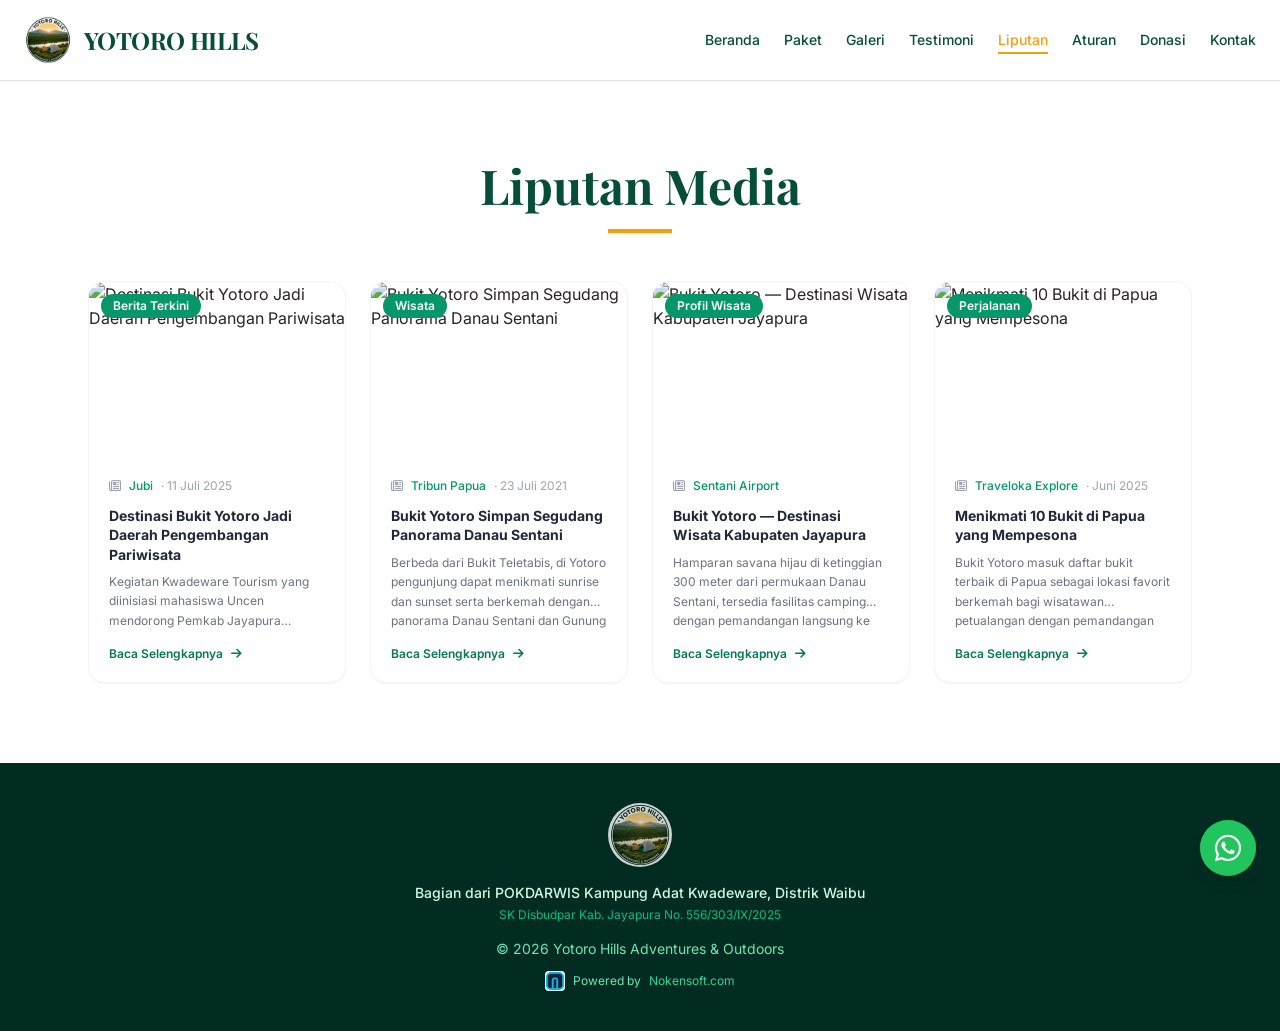
==== liputan.html @ 150e508f "maintenance 2026 10 18" ====
<!DOCTYPE html>
<html lang="id">
<head>
    <meta charset="UTF-8">
    <meta name="viewport" content="width=device-width, initial-scale=1.0, viewport-fit=cover">

    <title>Liputan Media tentang Bukit Yotoro - Yotoro Hills</title>
    <meta name="description" content="Berita dan publikasi tentang Bukit Yotoro dari Jubi, Tribun Papua, Sentani Airport, dan Traveloka sebagai destinasi wisata unggulan Kabupaten Jayapura.">
    <meta name="keywords" content="berita Bukit Yotoro, liputan Yotoro Hills, wisata Kabupaten Jayapura, Kwadeware Tourism">
    <meta name="author" content="Yotoro Hills">
    <meta name="robots" content="index, follow, max-image-preview:large">
    <link rel="canonical" href="https://yotorohills.github.io/liputan.html">

    <!-- Open Graph / Social Media -->
    <meta property="og:type" content="website">
    <meta property="og:locale" content="id_ID">
    <meta property="og:site_name" content="Yotoro Hills">
    <meta property="og:title" content="Liputan Media tentang Bukit Yotoro - Yotoro Hills">
    <meta property="og:description" content="Berita dan publikasi tentang Bukit Yotoro dari Jubi, Tribun Papua, Sentani Airport, dan Traveloka sebagai destinasi wisata unggulan Kabupaten Jayapura.">
    <meta property="og:url" content="https://yotorohills.github.io/liputan.html">
    <meta property="og:image" content="https://yotorohills.github.io/images/gallery/slider1.jpg">

    <!-- Twitter Card -->
    <meta name="twitter:card" content="summary_large_image">
    <meta name="twitter:title" content="Liputan Media tentang Bukit Yotoro - Yotoro Hills">
    <meta name="twitter:description" content="Berita dan publikasi tentang Bukit Yotoro dari Jubi, Tribun Papua, Sentani Airport, dan Traveloka sebagai destinasi wisata unggulan Kabupaten Jayapura.">
    <meta name="twitter:image" content="https://yotorohills.github.io/images/gallery/slider1.jpg">

    <!-- Favicon -->
    <link rel="icon" type="image/png" href="images/logo-yotoro-hills-128.png">
    <link rel="apple-touch-icon" href="images/logo-yotoro-hills-256.png">
    <meta name="theme-color" content="#1a3c34">

    <!-- Styles (Tailwind ter-compile, lihat tailwind.config.js) -->
    <link rel="stylesheet" href="assets/css/app.css">
    <link rel="preconnect" href="https://fonts.googleapis.com">
    <link rel="preconnect" href="https://fonts.gstatic.com" crossorigin>
    <link rel="stylesheet" href="https://fonts.googleapis.com/css2?family=Playfair+Display:wght@700&family=Inter:wght@400;500;600&display=swap">
    <!-- Ikon dimuat tanpa memblokir render -->
    <link rel="preconnect" href="https://cdnjs.cloudflare.com" crossorigin>
    <link rel="stylesheet" href="https://cdnjs.cloudflare.com/ajax/libs/font-awesome/6.6.0/css/all.min.css" media="print" onload="this.media='all'">
    <noscript><link rel="stylesheet" href="https://cdnjs.cloudflare.com/ajax/libs/font-awesome/6.6.0/css/all.min.css"></noscript>
    <script src="https://cdn.jsdelivr.net/npm/alpinejs@3.14.1/dist/cdn.min.js" defer></script>

    <!-- Data terstruktur (SEO) -->
    <script type="application/ld+json">
    {
      "@context": "https://schema.org",
      "@graph": [
        {
          "@type": "TouristAttraction",
          "@id": "https://yotorohills.github.io/#yotoro-hills",
          "name": "Yotoro Hills (Bukit Yotoro)",
          "url": "https://yotorohills.github.io/",
          "image": "https://yotorohills.github.io/images/gallery/slider1.jpg",
          "logo": "https://yotorohills.github.io/images/logo-yotoro-hills.png",
          "description": "Wisata camping, trekking, dan tour di Bukit Yotoro dengan panorama Danau Sentani, Kabupaten Jayapura, Papua.",
          "telephone": "+62-813-4429-6053",
          "email": "yotorohills@gmail.com",
          "address": {
            "@type": "PostalAddress",
            "streetAddress": "Kampung Kwadeware",
            "addressLocality": "Distrik Waibu",
            "addressRegion": "Papua",
            "addressCountry": "ID"
          },
          "sameAs": [
            "https://www.instagram.com/yotorohills",
            "https://www.facebook.com/yotorohills"
          ]
        },
        {
          "@type": "BreadcrumbList",
          "itemListElement": [
            {
              "@type": "ListItem",
              "position": 1,
              "name": "Beranda",
              "item": "https://yotorohills.github.io/"
            },
            {
              "@type": "ListItem",
              "position": 2,
              "name": "Liputan",
              "item": "https://yotorohills.github.io/liputan.html"
            }
          ]
        }
      ]
    }
    </script>
</head>
<body class="bg-stone-50 text-stone-800">

    <!-- NAVIGATION (atas) -->
    <header class="bg-white border-b border-stone-200 sticky top-0 z-50 shadow-sm">
        <nav class="max-w-7xl mx-auto flex justify-between items-center px-6 py-4" aria-label="Menu utama">
            <a href="./" aria-label="Yotoro Hills - Beranda" class="flex items-center gap-3">
                <img src="images/logo-yotoro-hills-128.png" alt="Logo Yotoro Hills" width="48" height="48" class="h-10 w-10 md:h-12 md:w-12">
                <span class="logo-text text-xl md:text-2xl font-bold tracking-tight text-emerald-900">YOTORO HILLS</span>
            </a>
            <div class="hidden md:flex items-center gap-6 text-sm font-medium">
                <a href="./" class="nav-link text-emerald-900">Beranda</a>
                <a href="paket.html" class="nav-link text-emerald-900">Paket</a>
                <a href="galeri.html" class="nav-link text-emerald-900">Galeri</a>
                <a href="testimoni.html" class="nav-link text-emerald-900">Testimoni</a>
                <a href="liputan.html" class="nav-link text-emerald-900 nav-active" aria-current="page">Liputan</a>
                <a href="aturan.html" class="nav-link text-emerald-900">Aturan</a>
                <a href="donasi.html" class="nav-link text-emerald-900">Donasi</a>
                <a href="kontak.html" class="nav-link text-emerald-900">Kontak</a>
            </div>
        </nav>
    </header>

    <!-- NAVIGATION (mobile): bottom bar ala aplikasi, WhatsApp di tengah -->
    <div x-data="{ more: false }" @keydown.escape.window="more = false"
         x-effect="document.body.style.overflow = more ? 'hidden' : ''" class="md:hidden">
        <div x-show="more" x-cloak x-transition.opacity @click="more = false" class="fixed inset-0 z-[93] bg-black/40"></div>
        <div id="menu-lain" x-show="more" x-cloak
             x-transition:enter="transition ease-out duration-200" x-transition:enter-start="translate-y-full" x-transition:enter-end="translate-y-0"
             x-transition:leave="transition ease-in duration-150" x-transition:leave-start="translate-y-0" x-transition:leave-end="translate-y-full"
             class="pb-safe fixed inset-x-0 bottom-0 z-[94] bg-white rounded-t-2xl shadow-2xl">
            <div class="w-10 h-1 bg-stone-300 rounded-full mx-auto mt-3"></div>
            <div class="grid grid-cols-3 gap-3 px-5 pt-5 pb-24">
                <a href="testimoni.html" class="flex flex-col items-center gap-2 py-4 rounded-xl text-sm font-medium bg-stone-50 text-emerald-900">
                    <i class="fa-solid fa-star text-xl" aria-hidden="true"></i>Testimoni
                </a>
                <a href="liputan.html" aria-current="page" class="flex flex-col items-center gap-2 py-4 rounded-xl text-sm font-medium bg-amber-50 text-amber-600">
                    <i class="fa-solid fa-newspaper text-xl" aria-hidden="true"></i>Liputan
                </a>
                <a href="aturan.html" class="flex flex-col items-center gap-2 py-4 rounded-xl text-sm font-medium bg-stone-50 text-emerald-900">
                    <i class="fa-solid fa-clipboard-list text-xl" aria-hidden="true"></i>Aturan
                </a>
                <a href="donasi.html" class="flex flex-col items-center gap-2 py-4 rounded-xl text-sm font-medium bg-stone-50 text-emerald-900">
                    <i class="fa-solid fa-hand-holding-heart text-xl" aria-hidden="true"></i>Donasi
                </a>
                <a href="kontak.html" class="flex flex-col items-center gap-2 py-4 rounded-xl text-sm font-medium bg-stone-50 text-emerald-900">
                    <i class="fa-solid fa-location-dot text-xl" aria-hidden="true"></i>Kontak
                </a>
            </div>
        </div>

        <nav class="pb-safe fixed inset-x-0 bottom-0 z-[95] bg-white border-t border-stone-200 shadow-[0_-4px_12px_rgba(0,0,0,0.06)]" aria-label="Menu mobile">
            <div class="grid grid-cols-5">
            <a href="./" class="flex flex-col items-center justify-center gap-1 h-16 text-[11px] font-medium text-emerald-900">
                <i class="fa-solid fa-house text-lg" aria-hidden="true"></i>Beranda
            </a>
            <a href="paket.html" class="flex flex-col items-center justify-center gap-1 h-16 text-[11px] font-medium text-emerald-900">
                <i class="fa-solid fa-tent text-lg" aria-hidden="true"></i>Paket
            </a>
            <a href="https://wa.me/6281344296053?text=Halo%20Admin%20Yotoro%20Hills%2C%20saya%20ingin%20bertanya%20seputar%20paket%20dan%20informasi%20Yotoro%20Hills." target="_blank" rel="noopener noreferrer" aria-label="Chat WhatsApp Admin Yotoro Hills"
               class="flex flex-col items-center justify-end h-16 pb-1.5 text-[11px] font-medium text-green-600">
                <span class="-mt-7 mb-1 w-14 h-14 rounded-full bg-green-500 ring-4 ring-white shadow-lg flex items-center justify-center text-white">
                    <i class="fa-brands fa-whatsapp text-3xl" aria-hidden="true"></i>
                </span>WhatsApp
            </a>
            <a href="galeri.html" class="flex flex-col items-center justify-center gap-1 h-16 text-[11px] font-medium text-emerald-900">
                <i class="fa-solid fa-images text-lg" aria-hidden="true"></i>Galeri
            </a>
            <button type="button" @click="more = !more" :aria-expanded="more" aria-controls="menu-lain"
                    class="flex flex-col items-center justify-center gap-1 h-16 text-[11px] font-medium"
                    :class="more || true ? 'text-amber-600' : 'text-emerald-900'">
                <i class="fa-solid fa-grip text-lg" x-show="!more" aria-hidden="true"></i>
                <i class="fa-solid fa-xmark text-lg" x-show="more" x-cloak aria-hidden="true"></i>Menu
            </button>
            </div>
        </nav>
    </div>

    <main class="py-16 md:py-20 bg-white">
        <div class="max-w-6xl mx-auto px-6">
            
            <h1 class="section-title text-4xl md:text-5xl font-bold text-emerald-900 text-center">Liputan Media</h1>
            <div class="w-16 h-1 bg-amber-500 mx-auto mt-5 mb-12"></div>

            <div class="grid grid-cols-1 sm:grid-cols-2 lg:grid-cols-4 gap-6">
                <article class="bg-white rounded-2xl border border-gray-100 shadow-sm hover:shadow-md transition-shadow duration-300 flex flex-col overflow-hidden group">
                    <div class="relative overflow-hidden h-44">
                        <img src="https://jubi.id/wp-content/uploads/2025/07/1000722103-768x432.jpg" alt="Destinasi Bukit Yotoro Jadi Daerah Pengembangan Pariwisata" loading="lazy" decoding="async" referrerpolicy="no-referrer" class="w-full h-full object-cover group-hover:scale-105 transition-transform duration-500">
                        <span class="absolute top-3 left-3 bg-emerald-600 text-white text-xs font-semibold px-3 py-1 rounded-full">Berita Terkini</span>
                    </div>
                    <div class="p-5 flex flex-col flex-1">
                        <p class="flex items-center gap-2 text-xs text-gray-400 mb-3">
                            <i class="fa-regular fa-newspaper"></i>
                            <span class="font-medium text-emerald-600">Jubi</span><span>&middot; 11 Juli 2025</span>
                        </p>
                        <h2 class="text-sm font-bold text-gray-800 leading-snug mb-2 line-clamp-3">Destinasi Bukit Yotoro Jadi Daerah Pengembangan Pariwisata</h2>
                        <p class="text-xs text-gray-500 leading-relaxed mb-4 line-clamp-3 flex-1">Kegiatan Kwadeware Tourism yang diinisiasi mahasiswa Uncen mendorong Pemkab Jayapura menjadikan Bukit Yotoro sebagai ikon wisata dan sumber PAD daerah.</p>
                        <a href="https://jubi.id/kabupaten-jayapura/2025/destinasi-bukit-yotoro-jadi-daerah-pengembangan-pariwisata/" target="_blank" rel="noopener noreferrer"
                           class="inline-flex items-center gap-2 text-xs font-semibold text-emerald-700 hover:text-emerald-900 transition-colors mt-auto">
                            Baca Selengkapnya <i class="fa-solid fa-arrow-right"></i>
                        </a>
                    </div>
                </article>
                <article class="bg-white rounded-2xl border border-gray-100 shadow-sm hover:shadow-md transition-shadow duration-300 flex flex-col overflow-hidden group">
                    <div class="relative overflow-hidden h-44">
                        <img src="https://asset.tribunnews.com/GyMx4FgO3ZNNGItlRTDHU0dzf0s=/1200x675/filters:upscale():quality(30):format(webp):focal(0.5x0.5:0.5x0.5)/papua/foto/bank/originals/yotoro-1.jpg" alt="Bukit Yotoro Simpan Segudang Panorama Danau Sentani" loading="lazy" decoding="async" referrerpolicy="no-referrer" class="w-full h-full object-cover group-hover:scale-105 transition-transform duration-500">
                        <span class="absolute top-3 left-3 bg-emerald-600 text-white text-xs font-semibold px-3 py-1 rounded-full">Wisata</span>
                    </div>
                    <div class="p-5 flex flex-col flex-1">
                        <p class="flex items-center gap-2 text-xs text-gray-400 mb-3">
                            <i class="fa-regular fa-newspaper"></i>
                            <span class="font-medium text-emerald-600">Tribun Papua</span><span>&middot; 23 Juli 2021</span>
                        </p>
                        <h2 class="text-sm font-bold text-gray-800 leading-snug mb-2 line-clamp-3">Bukit Yotoro Simpan Segudang Panorama Danau Sentani</h2>
                        <p class="text-xs text-gray-500 leading-relaxed mb-4 line-clamp-3 flex-1">Berbeda dari Bukit Teletabis, di Yotoro pengunjung dapat menikmati sunrise dan sunset serta berkemah dengan panorama Danau Sentani dan Gunung Cycloop.</p>
                        <a href="https://papua.tribunnews.com/2021/07/23/bukit-yotoro-simpan-segudang-panorama-danau-sentani-jayapura" target="_blank" rel="noopener noreferrer"
                           class="inline-flex items-center gap-2 text-xs font-semibold text-emerald-700 hover:text-emerald-900 transition-colors mt-auto">
                            Baca Selengkapnya <i class="fa-solid fa-arrow-right"></i>
                        </a>
                    </div>
                </article>
                <article class="bg-white rounded-2xl border border-gray-100 shadow-sm hover:shadow-md transition-shadow duration-300 flex flex-col overflow-hidden group">
                    <div class="relative overflow-hidden h-44">
                        <img src="https://sentani-airport.co.id/frontend/uploads/defaults/ZDwh2420230627070345.jpg" alt="Bukit Yotoro — Destinasi Wisata Kabupaten Jayapura" loading="lazy" decoding="async" referrerpolicy="no-referrer" class="w-full h-full object-cover group-hover:scale-105 transition-transform duration-500">
                        <span class="absolute top-3 left-3 bg-emerald-600 text-white text-xs font-semibold px-3 py-1 rounded-full">Profil Wisata</span>
                    </div>
                    <div class="p-5 flex flex-col flex-1">
                        <p class="flex items-center gap-2 text-xs text-gray-400 mb-3">
                            <i class="fa-regular fa-newspaper"></i>
                            <span class="font-medium text-emerald-600">Sentani Airport</span>
                        </p>
                        <h2 class="text-sm font-bold text-gray-800 leading-snug mb-2 line-clamp-3">Bukit Yotoro — Destinasi Wisata Kabupaten Jayapura</h2>
                        <p class="text-xs text-gray-500 leading-relaxed mb-4 line-clamp-3 flex-1">Hamparan savana hijau di ketinggian 300 meter dari permukaan Danau Sentani, tersedia fasilitas camping dengan pemandangan langsung ke Gunung Cycloop.</p>
                        <a href="https://sentani-airport.co.id/id/wisata/index/bukit-yotoro-1" target="_blank" rel="noopener noreferrer"
                           class="inline-flex items-center gap-2 text-xs font-semibold text-emerald-700 hover:text-emerald-900 transition-colors mt-auto">
                            Baca Selengkapnya <i class="fa-solid fa-arrow-right"></i>
                        </a>
                    </div>
                </article>
                <article class="bg-white rounded-2xl border border-gray-100 shadow-sm hover:shadow-md transition-shadow duration-300 flex flex-col overflow-hidden group">
                    <div class="relative overflow-hidden h-44">
                        <img src="https://ik.imagekit.io/tvlk/blog/2024/03/shutterstock_2350127219.jpg?tr=q-70,c-at_max,w-1000,h-600" alt="Menikmati 10 Bukit di Papua yang Mempesona" loading="lazy" decoding="async" referrerpolicy="no-referrer" class="w-full h-full object-cover group-hover:scale-105 transition-transform duration-500">
                        <span class="absolute top-3 left-3 bg-emerald-600 text-white text-xs font-semibold px-3 py-1 rounded-full">Perjalanan</span>
                    </div>
                    <div class="p-5 flex flex-col flex-1">
                        <p class="flex items-center gap-2 text-xs text-gray-400 mb-3">
                            <i class="fa-regular fa-newspaper"></i>
                            <span class="font-medium text-emerald-600">Traveloka Explore</span><span>&middot; Juni 2025</span>
                        </p>
                        <h2 class="text-sm font-bold text-gray-800 leading-snug mb-2 line-clamp-3">Menikmati 10 Bukit di Papua yang Mempesona</h2>
                        <p class="text-xs text-gray-500 leading-relaxed mb-4 line-clamp-3 flex-1">Bukit Yotoro masuk daftar bukit terbaik di Papua sebagai lokasi favorit berkemah bagi wisatawan petualangan dengan pemandangan alam yang memukau.</p>
                        <a href="https://www.traveloka.com/id-id/explore/destination/menikmati-bukit-di-papua-yang-mempesona-acc/331473" target="_blank" rel="noopener noreferrer"
                           class="inline-flex items-center gap-2 text-xs font-semibold text-emerald-700 hover:text-emerald-900 transition-colors mt-auto">
                            Baca Selengkapnya <i class="fa-solid fa-arrow-right"></i>
                        </a>
                    </div>
                </article>
            </div>
        </div>
    </main>

    <!-- FOOTER -->
    <footer class="bg-emerald-950 text-emerald-300 py-10">
        <div class="max-w-7xl mx-auto px-6 text-center text-sm">
            <img src="images/logo-yotoro-hills-128.png" alt="Logo Yotoro Hills" width="64" height="64" loading="lazy" class="h-16 w-16 mx-auto mb-4 opacity-80 rounded-full">
            <p class="text-emerald-100 font-medium">Bagian dari POKDARWIS Kampung Adat Kwadeware, Distrik Waibu</p>
            <p class="text-xs text-emerald-500 mt-1">SK Disbudpar Kab. Jayapura No. 556/303/IX/2025</p>
            <p class="mt-4">© 2026 Yotoro Hills Adventures &amp; Outdoors</p>
            <p class="text-xs mt-3 flex items-center justify-center gap-2">
                <img src="images/logo-nokensoft-64.jpg" alt="Logo Nokensoft" width="20" height="21" loading="lazy" class="h-5 w-auto rounded">
                Powered by <a href="https://nokensoft.com" target="_blank" rel="noopener" class="text-emerald-400 hover:underline">Nokensoft.com</a>
            </p>
        </div>
    </footer>

    <!-- TOMBOL MENGAMBANG: WhatsApp (desktop; di mobile ada di bottom nav) + Back to Top -->
    <div class="floating-actions fixed z-[90] flex flex-col-reverse items-center gap-3">
        <a href="https://wa.me/6281344296053?text=Halo%20Admin%20Yotoro%20Hills%2C%20saya%20ingin%20bertanya%20seputar%20paket%20dan%20informasi%20Yotoro%20Hills."
           target="_blank" rel="noopener noreferrer"
           aria-label="Chat WhatsApp Admin Yotoro Hills"
           class="hidden md:inline-flex relative items-center justify-center w-14 h-14 rounded-full bg-green-500 hover:bg-green-600 text-white shadow-lg transition-colors">
            <span class="wa-ping absolute inline-flex h-full w-full rounded-full bg-green-500 opacity-60 animate-ping"></span>
            <i class="fa-brands fa-whatsapp text-3xl relative"></i>
        </a>
        <button type="button" id="backToTop" onclick="scrollToTop()" aria-label="Kembali ke atas"
                class="inline-flex items-center justify-center w-12 h-12 rounded-full bg-emerald-900 hover:bg-amber-500 text-white shadow-lg">
            <i class="fa-solid fa-arrow-up text-lg"></i>
        </button>
    </div>

    <script src="assets/js/main.js"></script>
</body>
</html>
---- assets/css/app.css ----
*,:after,:before{--tw-border-spacing-x:0;--tw-border-spacing-y:0;--tw-translate-x:0;--tw-translate-y:0;--tw-rotate:0;--tw-skew-x:0;--tw-skew-y:0;--tw-scale-x:1;--tw-scale-y:1;--tw-pan-x: ;--tw-pan-y: ;--tw-pinch-zoom: ;--tw-scroll-snap-strictness:proximity;--tw-gradient-from-position: ;--tw-gradient-via-position: ;--tw-gradient-to-position: ;--tw-ordinal: ;--tw-slashed-zero: ;--tw-numeric-figure: ;--tw-numeric-spacing: ;--tw-numeric-fraction: ;--tw-ring-inset: ;--tw-ring-offset-width:0px;--tw-ring-offset-color:#fff;--tw-ring-color:rgba(59,130,246,.5);--tw-ring-offset-shadow:0 0 #0000;--tw-ring-shadow:0 0 #0000;--tw-shadow:0 0 #0000;--tw-shadow-colored:0 0 #0000;--tw-blur: ;--tw-brightness: ;--tw-contrast: ;--tw-grayscale: ;--tw-hue-rotate: ;--tw-invert: ;--tw-saturate: ;--tw-sepia: ;--tw-drop-shadow: ;--tw-backdrop-blur: ;--tw-backdrop-brightness: ;--tw-backdrop-contrast: ;--tw-backdrop-grayscale: ;--tw-backdrop-hue-rotate: ;--tw-backdrop-invert: ;--tw-backdrop-opacity: ;--tw-backdrop-saturate: ;--tw-backdrop-sepia: ;--tw-contain-size: ;--tw-contain-layout: ;--tw-contain-paint: ;--tw-contain-style: }::backdrop{--tw-border-spacing-x:0;--tw-border-spacing-y:0;--tw-translate-x:0;--tw-translate-y:0;--tw-rotate:0;--tw-skew-x:0;--tw-skew-y:0;--tw-scale-x:1;--tw-scale-y:1;--tw-pan-x: ;--tw-pan-y: ;--tw-pinch-zoom: ;--tw-scroll-snap-strictness:proximity;--tw-gradient-from-position: ;--tw-gradient-via-position: ;--tw-gradient-to-position: ;--tw-ordinal: ;--tw-slashed-zero: ;--tw-numeric-figure: ;--tw-numeric-spacing: ;--tw-numeric-fraction: ;--tw-ring-inset: ;--tw-ring-offset-width:0px;--tw-ring-offset-color:#fff;--tw-ring-color:rgba(59,130,246,.5);--tw-ring-offset-shadow:0 0 #0000;--tw-ring-shadow:0 0 #0000;--tw-shadow:0 0 #0000;--tw-shadow-colored:0 0 #0000;--tw-blur: ;--tw-brightness: ;--tw-contrast: ;--tw-grayscale: ;--tw-hue-rotate: ;--tw-invert: ;--tw-saturate: ;--tw-sepia: ;--tw-drop-shadow: ;--tw-backdrop-blur: ;--tw-backdrop-brightness: ;--tw-backdrop-contrast: ;--tw-backdrop-grayscale: ;--tw-backdrop-hue-rotate: ;--tw-backdrop-invert: ;--tw-backdrop-opacity: ;--tw-backdrop-saturate: ;--tw-backdrop-sepia: ;--tw-contain-size: ;--tw-contain-layout: ;--tw-contain-paint: ;--tw-contain-style: }/*! tailwindcss v3.4.17 | MIT License | https://tailwindcss.com*/*,:after,:before{box-sizing:border-box;border:0 solid #e5e7eb}:after,:before{--tw-content:""}:host,html{line-height:1.5;-webkit-text-size-adjust:100%;-moz-tab-size:4;-o-tab-size:4;tab-size:4;font-family:ui-sans-serif,system-ui,sans-serif,Apple Color Emoji,Segoe UI Emoji,Segoe UI Symbol,Noto Color Emoji;font-feature-settings:normal;font-variation-settings:normal;-webkit-tap-highlight-color:transparent}body{margin:0;line-height:inherit}hr{height:0;color:inherit;border-top-width:1px}abbr:where([title]){-webkit-text-decoration:underline dotted;text-decoration:underline dotted}h1,h2,h3,h4,h5,h6{font-size:inherit;font-weight:inherit}a{color:inherit;text-decoration:inherit}b,strong{font-weight:bolder}code,kbd,pre,samp{font-family:ui-monospace,SFMono-Regular,Menlo,Monaco,Consolas,Liberation Mono,Courier New,monospace;font-feature-settings:normal;font-variation-settings:normal;font-size:1em}small{font-size:80%}sub,sup{font-size:75%;line-height:0;position:relative;vertical-align:baseline}sub{bottom:-.25em}sup{top:-.5em}table{text-indent:0;border-color:inherit;border-collapse:collapse}button,input,optgroup,select,textarea{font-family:inherit;font-feature-settings:inherit;font-variation-settings:inherit;font-size:100%;font-weight:inherit;line-height:inherit;letter-spacing:inherit;color:inherit;margin:0;padding:0}button,select{text-transform:none}button,input:where([type=button]),input:where([type=reset]),input:where([type=submit]){-webkit-appearance:button;background-color:transparent;background-image:none}:-moz-focusring{outline:auto}:-moz-ui-invalid{box-shadow:none}progress{vertical-align:baseline}::-webkit-inner-spin-button,::-webkit-outer-spin-button{height:auto}[type=search]{-webkit-appearance:textfield;outline-offset:-2px}::-webkit-search-decoration{-webkit-appearance:none}::-webkit-file-upload-button{-webkit-appearance:button;font:inherit}summary{display:list-item}blockquote,dd,dl,figure,h1,h2,h3,h4,h5,h6,hr,p,pre{margin:0}fieldset{margin:0}fieldset,legend{padding:0}menu,ol,ul{list-style:none;margin:0;padding:0}dialog{padding:0}textarea{resize:vertical}input::-moz-placeholder,textarea::-moz-placeholder{opacity:1;color:#9ca3af}input::placeholder,textarea::placeholder{opacity:1;color:#9ca3af}[role=button],button{cursor:pointer}:disabled{cursor:default}audio,canvas,embed,iframe,img,object,svg,video{display:block;vertical-align:middle}img,video{max-width:100%;height:auto}[hidden]:where(:not([hidden=until-found])){display:none}.sr-only{position:absolute;width:1px;height:1px;padding:0;margin:-1px;overflow:hidden;clip:rect(0,0,0,0);white-space:nowrap;border-width:0}.fixed{position:fixed}.absolute{position:absolute}.relative{position:relative}.sticky{position:sticky}.inset-0{inset:0}.inset-x-0{left:0;right:0}.-top-3{top:-.75rem}.bottom-0{bottom:0}.bottom-4{bottom:1rem}.left-3{left:.75rem}.right-4{right:1rem}.right-5{right:1.25rem}.top-0{top:0}.top-3{top:.75rem}.top-4{top:1rem}.z-10{z-index:10}.z-50{z-index:50}.z-\[100\]{z-index:100}.z-\[90\]{z-index:90}.z-\[93\]{z-index:93}.z-\[94\]{z-index:94}.z-\[95\]{z-index:95}.mx-auto{margin-left:auto;margin-right:auto}.-mt-7{margin-top:-1.75rem}.mb-1{margin-bottom:.25rem}.mb-10{margin-bottom:2.5rem}.mb-12{margin-bottom:3rem}.mb-2{margin-bottom:.5rem}.mb-3{margin-bottom:.75rem}.mb-4{margin-bottom:1rem}.mb-5{margin-bottom:1.25rem}.mb-6{margin-bottom:1.5rem}.mb-8{margin-bottom:2rem}.mr-1{margin-right:.25rem}.mr-3{margin-right:.75rem}.mt-1{margin-top:.25rem}.mt-10{margin-top:2.5rem}.mt-14{margin-top:3.5rem}.mt-16{margin-top:4rem}.mt-2{margin-top:.5rem}.mt-3{margin-top:.75rem}.mt-4{margin-top:1rem}.mt-5{margin-top:1.25rem}.mt-6{margin-top:1.5rem}.mt-auto{margin-top:auto}.line-clamp-3{overflow:hidden;display:-webkit-box;-webkit-box-orient:vertical;-webkit-line-clamp:3}.flex{display:flex}.inline-flex{display:inline-flex}.grid{display:grid}.hidden{display:none}.aspect-square{aspect-ratio:1/1}.h-1{height:.25rem}.h-10{height:2.5rem}.h-12{height:3rem}.h-14{height:3.5rem}.h-16{height:4rem}.h-28{height:7rem}.h-44{height:11rem}.h-5{height:1.25rem}.h-full{height:100%}.max-h-\[85vh\]{max-height:85vh}.min-h-\[440px\]{min-height:440px}.w-10{width:2.5rem}.w-12{width:3rem}.w-14{width:3.5rem}.w-16{width:4rem}.w-20{width:5rem}.w-28{width:7rem}.w-5{width:1.25rem}.w-7{width:1.75rem}.w-auto{width:auto}.w-full{width:100%}.max-w-4xl{max-width:56rem}.max-w-6xl{max-width:72rem}.max-w-7xl{max-width:80rem}.max-w-full{max-width:100%}.flex-1{flex:1 1 0%}.shrink-0{flex-shrink:0}.translate-y-0{--tw-translate-y:0px}.translate-y-0,.translate-y-full{transform:translate(var(--tw-translate-x),var(--tw-translate-y)) rotate(var(--tw-rotate)) skewX(var(--tw-skew-x)) skewY(var(--tw-skew-y)) scaleX(var(--tw-scale-x)) scaleY(var(--tw-scale-y))}.translate-y-full{--tw-translate-y:100%}.rotate-180{--tw-rotate:180deg;transform:translate(var(--tw-translate-x),var(--tw-translate-y)) rotate(var(--tw-rotate)) skewX(var(--tw-skew-x)) skewY(var(--tw-skew-y)) scaleX(var(--tw-scale-x)) scaleY(var(--tw-scale-y))}@keyframes ping{75%,to{transform:scale(2);opacity:0}}.animate-ping{animation:ping 1s cubic-bezier(0,0,.2,1) infinite}.select-all{-webkit-user-select:all;-moz-user-select:all;user-select:all}.resize-none{resize:none}.appearance-none{-webkit-appearance:none;-moz-appearance:none;appearance:none}.grid-cols-1{grid-template-columns:repeat(1,minmax(0,1fr))}.grid-cols-2{grid-template-columns:repeat(2,minmax(0,1fr))}.grid-cols-3{grid-template-columns:repeat(3,minmax(0,1fr))}.grid-cols-5{grid-template-columns:repeat(5,minmax(0,1fr))}.flex-col{flex-direction:column}.flex-col-reverse{flex-direction:column-reverse}.flex-wrap{flex-wrap:wrap}.items-start{align-items:flex-start}.items-center{align-items:center}.justify-end{justify-content:flex-end}.justify-center{justify-content:center}.justify-between{justify-content:space-between}.gap-1{gap:.25rem}.gap-10{gap:2.5rem}.gap-12{gap:3rem}.gap-2{gap:.5rem}.gap-3{gap:.75rem}.gap-4{gap:1rem}.gap-6{gap:1.5rem}.gap-8{gap:2rem}.space-y-2>:not([hidden])~:not([hidden]){--tw-space-y-reverse:0;margin-top:calc(.5rem*(1 - var(--tw-space-y-reverse)));margin-bottom:calc(.5rem*var(--tw-space-y-reverse))}.space-y-3>:not([hidden])~:not([hidden]){--tw-space-y-reverse:0;margin-top:calc(.75rem*(1 - var(--tw-space-y-reverse)));margin-bottom:calc(.75rem*var(--tw-space-y-reverse))}.space-y-5>:not([hidden])~:not([hidden]){--tw-space-y-reverse:0;margin-top:calc(1.25rem*(1 - var(--tw-space-y-reverse)));margin-bottom:calc(1.25rem*var(--tw-space-y-reverse))}.overflow-hidden{overflow:hidden}.rounded{border-radius:.25rem}.rounded-2xl{border-radius:1rem}.rounded-full{border-radius:9999px}.rounded-lg{border-radius:.5rem}.rounded-xl{border-radius:.75rem}.rounded-t-2xl{border-top-left-radius:1rem;border-top-right-radius:1rem}.border{border-width:1px}.border-2{border-width:2px}.border-b{border-bottom-width:1px}.border-t{border-top-width:1px}.border-amber-400{--tw-border-opacity:1;border-color:rgb(251 191 36/var(--tw-border-opacity,1))}.border-amber-500{--tw-border-opacity:1;border-color:rgb(245 158 11/var(--tw-border-opacity,1))}.border-emerald-100{--tw-border-opacity:1;border-color:rgb(209 250 229/var(--tw-border-opacity,1))}.border-emerald-200{--tw-border-opacity:1;border-color:rgb(167 243 208/var(--tw-border-opacity,1))}.border-emerald-700{--tw-border-opacity:1;border-color:rgb(4 120 87/var(--tw-border-opacity,1))}.border-emerald-800{--tw-border-opacity:1;border-color:rgb(6 95 70/var(--tw-border-opacity,1))}.border-gray-100{--tw-border-opacity:1;border-color:rgb(243 244 246/var(--tw-border-opacity,1))}.border-stone-100{--tw-border-opacity:1;border-color:rgb(245 245 244/var(--tw-border-opacity,1))}.border-stone-200{--tw-border-opacity:1;border-color:rgb(231 229 228/var(--tw-border-opacity,1))}.border-white{--tw-border-opacity:1;border-color:rgb(255 255 255/var(--tw-border-opacity,1))}.border-white\/30{border-color:hsla(0,0%,100%,.3)}.bg-amber-200{--tw-bg-opacity:1;background-color:rgb(253 230 138/var(--tw-bg-opacity,1))}.bg-amber-50{--tw-bg-opacity:1;background-color:rgb(255 251 235/var(--tw-bg-opacity,1))}.bg-amber-500{--tw-bg-opacity:1;background-color:rgb(245 158 11/var(--tw-bg-opacity,1))}.bg-black\/40{background-color:rgba(0,0,0,.4)}.bg-black\/90{background-color:rgba(0,0,0,.9)}.bg-emerald-200{--tw-bg-opacity:1;background-color:rgb(167 243 208/var(--tw-bg-opacity,1))}.bg-emerald-50{--tw-bg-opacity:1;background-color:rgb(236 253 245/var(--tw-bg-opacity,1))}.bg-emerald-600{--tw-bg-opacity:1;background-color:rgb(5 150 105/var(--tw-bg-opacity,1))}.bg-emerald-900{--tw-bg-opacity:1;background-color:rgb(6 78 59/var(--tw-bg-opacity,1))}.bg-emerald-900\/40{background-color:rgba(6,78,59,.4)}.bg-emerald-950{--tw-bg-opacity:1;background-color:rgb(2 44 34/var(--tw-bg-opacity,1))}.bg-green-500{--tw-bg-opacity:1;background-color:rgb(34 197 94/var(--tw-bg-opacity,1))}.bg-stone-100{--tw-bg-opacity:1;background-color:rgb(245 245 244/var(--tw-bg-opacity,1))}.bg-stone-300{--tw-bg-opacity:1;background-color:rgb(214 211 209/var(--tw-bg-opacity,1))}.bg-stone-50{--tw-bg-opacity:1;background-color:rgb(250 250 249/var(--tw-bg-opacity,1))}.bg-teal-200{--tw-bg-opacity:1;background-color:rgb(153 246 228/var(--tw-bg-opacity,1))}.bg-white{--tw-bg-opacity:1;background-color:rgb(255 255 255/var(--tw-bg-opacity,1))}.bg-white\/10{background-color:hsla(0,0%,100%,.1)}.object-contain{-o-object-fit:contain;object-fit:contain}.object-cover{-o-object-fit:cover;object-fit:cover}.p-4{padding:1rem}.p-5{padding:1.25rem}.p-6{padding:1.5rem}.p-8{padding:2rem}.px-10{padding-left:2.5rem;padding-right:2.5rem}.px-3{padding-left:.75rem;padding-right:.75rem}.px-4{padding-left:1rem;padding-right:1rem}.px-5{padding-left:1.25rem;padding-right:1.25rem}.px-6{padding-left:1.5rem;padding-right:1.5rem}.px-7{padding-left:1.75rem;padding-right:1.75rem}.py-1{padding-top:.25rem;padding-bottom:.25rem}.py-10{padding-top:2.5rem;padding-bottom:2.5rem}.py-14{padding-top:3.5rem;padding-bottom:3.5rem}.py-16{padding-top:4rem;padding-bottom:4rem}.py-2{padding-top:.5rem;padding-bottom:.5rem}.py-3{padding-top:.75rem;padding-bottom:.75rem}.py-4{padding-top:1rem;padding-bottom:1rem}.py-5{padding-top:1.25rem;padding-bottom:1.25rem}.pb-1\.5{padding-bottom:.375rem}.pb-24{padding-bottom:6rem}.pt-5{padding-top:1.25rem}.text-left{text-align:left}.text-center{text-align:center}.font-mono{font-family:ui-monospace,SFMono-Regular,Menlo,Monaco,Consolas,Liberation Mono,Courier New,monospace}.text-2xl{font-size:1.5rem;line-height:2rem}.text-3xl{font-size:1.875rem;line-height:2.25rem}.text-4xl{font-size:2.25rem;line-height:2.5rem}.text-5xl{font-size:3rem;line-height:1}.text-\[11px\]{font-size:11px}.text-lg{font-size:1.125rem;line-height:1.75rem}.text-sm{font-size:.875rem;line-height:1.25rem}.text-xl{font-size:1.25rem;line-height:1.75rem}.text-xs{font-size:.75rem;line-height:1rem}.font-bold{font-weight:700}.font-light{font-weight:300}.font-medium{font-weight:500}.font-semibold{font-weight:600}.uppercase{text-transform:uppercase}.italic{font-style:italic}.not-italic{font-style:normal}.leading-relaxed{line-height:1.625}.leading-snug{line-height:1.375}.leading-tight{line-height:1.25}.tracking-tight{letter-spacing:-.025em}.tracking-tighter{letter-spacing:-.05em}.tracking-wide{letter-spacing:.025em}.tracking-wider{letter-spacing:.05em}.tracking-widest{letter-spacing:.1em}.text-amber-400{--tw-text-opacity:1;color:rgb(251 191 36/var(--tw-text-opacity,1))}.text-amber-500{--tw-text-opacity:1;color:rgb(245 158 11/var(--tw-text-opacity,1))}.text-amber-600{--tw-text-opacity:1;color:rgb(217 119 6/var(--tw-text-opacity,1))}.text-amber-900{--tw-text-opacity:1;color:rgb(120 53 15/var(--tw-text-opacity,1))}.text-emerald-100{--tw-text-opacity:1;color:rgb(209 250 229/var(--tw-text-opacity,1))}.text-emerald-200{--tw-text-opacity:1;color:rgb(167 243 208/var(--tw-text-opacity,1))}.text-emerald-300{--tw-text-opacity:1;color:rgb(110 231 183/var(--tw-text-opacity,1))}.text-emerald-400{--tw-text-opacity:1;color:rgb(52 211 153/var(--tw-text-opacity,1))}.text-emerald-500{--tw-text-opacity:1;color:rgb(16 185 129/var(--tw-text-opacity,1))}.text-emerald-600{--tw-text-opacity:1;color:rgb(5 150 105/var(--tw-text-opacity,1))}.text-emerald-700{--tw-text-opacity:1;color:rgb(4 120 87/var(--tw-text-opacity,1))}.text-emerald-800{--tw-text-opacity:1;color:rgb(6 95 70/var(--tw-text-opacity,1))}.text-emerald-900{--tw-text-opacity:1;color:rgb(6 78 59/var(--tw-text-opacity,1))}.text-gray-400{--tw-text-opacity:1;color:rgb(156 163 175/var(--tw-text-opacity,1))}.text-gray-500{--tw-text-opacity:1;color:rgb(107 114 128/var(--tw-text-opacity,1))}.text-gray-800{--tw-text-opacity:1;color:rgb(31 41 55/var(--tw-text-opacity,1))}.text-green-600{--tw-text-opacity:1;color:rgb(22 163 74/var(--tw-text-opacity,1))}.text-stone-500{--tw-text-opacity:1;color:rgb(120 113 108/var(--tw-text-opacity,1))}.text-stone-600{--tw-text-opacity:1;color:rgb(87 83 78/var(--tw-text-opacity,1))}.text-stone-800{--tw-text-opacity:1;color:rgb(41 37 36/var(--tw-text-opacity,1))}.text-teal-900{--tw-text-opacity:1;color:rgb(19 78 74/var(--tw-text-opacity,1))}.text-white{--tw-text-opacity:1;color:rgb(255 255 255/var(--tw-text-opacity,1))}.text-white\/70{color:hsla(0,0%,100%,.7)}.opacity-60{opacity:.6}.opacity-80{opacity:.8}.shadow-2xl{--tw-shadow:0 25px 50px -12px rgba(0,0,0,.25);--tw-shadow-colored:0 25px 50px -12px var(--tw-shadow-color)}.shadow-2xl,.shadow-\[0_-4px_12px_rgba\(0\2c 0\2c 0\2c 0\.06\)\]{box-shadow:var(--tw-ring-offset-shadow,0 0 #0000),var(--tw-ring-shadow,0 0 #0000),var(--tw-shadow)}.shadow-\[0_-4px_12px_rgba\(0\2c 0\2c 0\2c 0\.06\)\]{--tw-shadow:0 -4px 12px rgba(0,0,0,.06);--tw-shadow-colored:0 -4px 12px var(--tw-shadow-color)}.shadow-lg{--tw-shadow:0 10px 15px -3px rgba(0,0,0,.1),0 4px 6px -4px rgba(0,0,0,.1);--tw-shadow-colored:0 10px 15px -3px var(--tw-shadow-color),0 4px 6px -4px var(--tw-shadow-color)}.shadow-lg,.shadow-sm{box-shadow:var(--tw-ring-offset-shadow,0 0 #0000),var(--tw-ring-shadow,0 0 #0000),var(--tw-shadow)}.shadow-sm{--tw-shadow:0 1px 2px 0 rgba(0,0,0,.05);--tw-shadow-colored:0 1px 2px 0 var(--tw-shadow-color)}.ring-1{--tw-ring-offset-shadow:var(--tw-ring-inset) 0 0 0 var(--tw-ring-offset-width) var(--tw-ring-offset-color);--tw-ring-shadow:var(--tw-ring-inset) 0 0 0 calc(1px + var(--tw-ring-offset-width)) var(--tw-ring-color)}.ring-1,.ring-4{box-shadow:var(--tw-ring-offset-shadow),var(--tw-ring-shadow),var(--tw-shadow,0 0 #0000)}.ring-4{--tw-ring-offset-shadow:var(--tw-ring-inset) 0 0 0 var(--tw-ring-offset-width) var(--tw-ring-offset-color);--tw-ring-shadow:var(--tw-ring-inset) 0 0 0 calc(4px + var(--tw-ring-offset-width)) var(--tw-ring-color)}.ring-amber-300{--tw-ring-opacity:1;--tw-ring-color:rgb(252 211 77/var(--tw-ring-opacity,1))}.ring-white{--tw-ring-opacity:1;--tw-ring-color:rgb(255 255 255/var(--tw-ring-opacity,1))}.filter{filter:var(--tw-blur) var(--tw-brightness) var(--tw-contrast) var(--tw-grayscale) var(--tw-hue-rotate) var(--tw-invert) var(--tw-saturate) var(--tw-sepia) var(--tw-drop-shadow)}.transition{transition-property:color,background-color,border-color,text-decoration-color,fill,stroke,opacity,box-shadow,transform,filter,-webkit-backdrop-filter;transition-property:color,background-color,border-color,text-decoration-color,fill,stroke,opacity,box-shadow,transform,filter,backdrop-filter;transition-property:color,background-color,border-color,text-decoration-color,fill,stroke,opacity,box-shadow,transform,filter,backdrop-filter,-webkit-backdrop-filter;transition-timing-function:cubic-bezier(.4,0,.2,1);transition-duration:.15s}.transition-colors{transition-property:color,background-color,border-color,text-decoration-color,fill,stroke;transition-timing-function:cubic-bezier(.4,0,.2,1);transition-duration:.15s}.transition-shadow{transition-property:box-shadow;transition-timing-function:cubic-bezier(.4,0,.2,1);transition-duration:.15s}.transition-transform{transition-property:transform;transition-timing-function:cubic-bezier(.4,0,.2,1)}.duration-150,.transition-transform{transition-duration:.15s}.duration-200{transition-duration:.2s}.duration-300{transition-duration:.3s}.duration-500{transition-duration:.5s}.duration-700{transition-duration:.7s}.ease-in{transition-timing-function:cubic-bezier(.4,0,1,1)}.ease-out{transition-timing-function:cubic-bezier(0,0,.2,1)}:root{--primary:#1a3c34;--accent:#f59e0b}html{scroll-behavior:smooth}body{font-family:Inter,ui-sans-serif,system-ui,sans-serif}[x-cloak]{display:none!important}.logo-text,.section-title{font-family:Playfair Display,serif}.hero-slide{position:absolute;inset:0;background-size:cover;background-position:50%;opacity:0;transition:opacity 1.5s ease-in-out;will-change:opacity,transform}.hero-slide.is-active{opacity:1;z-index:1}@keyframes kenburns-in{0%{transform:scale(1)}to{transform:scale(1.18)}}@keyframes kenburns-out{0%{transform:scale(1.18)}to{transform:scale(1)}}.hero-slide.zoom-in{animation:kenburns-in 8s ease-out forwards}.hero-slide.zoom-out{animation:kenburns-out 8s ease-out forwards}.nav-link{position:relative;transition:color .3s ease}.nav-link:after{content:"";position:absolute;left:0;bottom:-4px;width:0;height:2px;background-color:var(--accent);transition:width .3s ease}.nav-link.nav-active,.nav-link:hover{color:var(--accent)}.nav-link.nav-active:after,.nav-link:hover:after{width:100%}.tent-card{transition:transform .4s cubic-bezier(.4,0,.2,1),box-shadow .4s cubic-bezier(.4,0,.2,1)}.tent-card:hover{transform:translateY(-8px);box-shadow:0 25px 50px -12px rgba(0,0,0,.25)}.option-custom option{background-color:#fff!important;color:#064e3b!important}#backToTop{opacity:0;visibility:hidden;transform:translateY(.5rem);transition:opacity .3s ease,visibility .3s ease,transform .3s ease,background-color .3s ease}#backToTop.is-visible{opacity:1;visibility:visible;transform:translateY(0)}@media (prefers-reduced-motion:reduce){html{scroll-behavior:auto}.hero-slide{transition:opacity .4s ease}.hero-slide.zoom-in,.hero-slide.zoom-out,.wa-ping{animation:none}}.pb-safe{padding-bottom:env(safe-area-inset-bottom)}.hero-h{height:calc(100svh - 73px - 4rem - env(safe-area-inset-bottom))}.floating-actions{right:1rem;bottom:calc(5rem + env(safe-area-inset-bottom))}@media (max-width:767px){body{padding-bottom:calc(4rem + env(safe-area-inset-bottom))}}@media (min-width:768px){.hero-h{height:calc(100svh - 81px)}.floating-actions{right:1.5rem;bottom:1.5rem}}.placeholder\:text-emerald-200::-moz-placeholder{--tw-text-opacity:1;color:rgb(167 243 208/var(--tw-text-opacity,1))}.placeholder\:text-emerald-200::placeholder{--tw-text-opacity:1;color:rgb(167 243 208/var(--tw-text-opacity,1))}.hover\:border-amber-400:hover{--tw-border-opacity:1;border-color:rgb(251 191 36/var(--tw-border-opacity,1))}.hover\:bg-amber-400:hover{--tw-bg-opacity:1;background-color:rgb(251 191 36/var(--tw-bg-opacity,1))}.hover\:bg-amber-500:hover{--tw-bg-opacity:1;background-color:rgb(245 158 11/var(--tw-bg-opacity,1))}.hover\:bg-amber-600:hover{--tw-bg-opacity:1;background-color:rgb(217 119 6/var(--tw-bg-opacity,1))}.hover\:bg-emerald-700:hover{--tw-bg-opacity:1;background-color:rgb(4 120 87/var(--tw-bg-opacity,1))}.hover\:bg-emerald-900\/70:hover{background-color:rgba(6,78,59,.7)}.hover\:bg-green-600:hover{--tw-bg-opacity:1;background-color:rgb(22 163 74/var(--tw-bg-opacity,1))}.hover\:bg-white:hover{--tw-bg-opacity:1;background-color:rgb(255 255 255/var(--tw-bg-opacity,1))}.hover\:text-amber-400:hover{--tw-text-opacity:1;color:rgb(251 191 36/var(--tw-text-opacity,1))}.hover\:text-amber-600:hover{--tw-text-opacity:1;color:rgb(217 119 6/var(--tw-text-opacity,1))}.hover\:text-emerald-900:hover{--tw-text-opacity:1;color:rgb(6 78 59/var(--tw-text-opacity,1))}.hover\:underline:hover{text-decoration-line:underline}.hover\:shadow-md:hover{--tw-shadow:0 4px 6px -1px rgba(0,0,0,.1),0 2px 4px -2px rgba(0,0,0,.1);--tw-shadow-colored:0 4px 6px -1px var(--tw-shadow-color),0 2px 4px -2px var(--tw-shadow-color);box-shadow:var(--tw-ring-offset-shadow,0 0 #0000),var(--tw-ring-shadow,0 0 #0000),var(--tw-shadow)}.focus\:border-amber-400:focus{--tw-border-opacity:1;border-color:rgb(251 191 36/var(--tw-border-opacity,1))}.focus\:outline-none:focus{outline:2px solid transparent;outline-offset:2px}.focus\:ring-4:focus{--tw-ring-offset-shadow:var(--tw-ring-inset) 0 0 0 var(--tw-ring-offset-width) var(--tw-ring-offset-color);--tw-ring-shadow:var(--tw-ring-inset) 0 0 0 calc(4px + var(--tw-ring-offset-width)) var(--tw-ring-color);box-shadow:var(--tw-ring-offset-shadow),var(--tw-ring-shadow),var(--tw-shadow,0 0 #0000)}.focus\:ring-amber-400\/40:focus{--tw-ring-color:rgba(251,191,36,.4)}.focus\:ring-amber-400\/60:focus{--tw-ring-color:rgba(251,191,36,.6)}.group:hover .group-hover\:scale-105{--tw-scale-x:1.05;--tw-scale-y:1.05}.group:hover .group-hover\:scale-105,.group:hover .group-hover\:scale-110{transform:translate(var(--tw-translate-x),var(--tw-translate-y)) rotate(var(--tw-rotate)) skewX(var(--tw-skew-x)) skewY(var(--tw-skew-y)) scaleX(var(--tw-scale-x)) scaleY(var(--tw-scale-y))}.group:hover .group-hover\:scale-110{--tw-scale-x:1.1;--tw-scale-y:1.1}@media (min-width:640px){.sm\:grid-cols-2{grid-template-columns:repeat(2,minmax(0,1fr))}.sm\:flex-row{flex-direction:row}.sm\:text-6xl{font-size:3.75rem;line-height:1}.sm\:text-xl{font-size:1.25rem;line-height:1.75rem}}@media (min-width:768px){.md\:right-6{right:1.5rem}.md\:top-6{top:1.5rem}.md\:flex{display:flex}.md\:inline-flex{display:inline-flex}.md\:hidden{display:none}.md\:h-12{height:3rem}.md\:w-12{width:3rem}.md\:grid-cols-2{grid-template-columns:repeat(2,minmax(0,1fr))}.md\:grid-cols-3{grid-template-columns:repeat(3,minmax(0,1fr))}.md\:gap-8{gap:2rem}.md\:p-12{padding:3rem}.md\:p-8{padding:2rem}.md\:px-8{padding-left:2rem;padding-right:2rem}.md\:py-20{padding-top:5rem;padding-bottom:5rem}.md\:text-2xl{font-size:1.5rem;line-height:2rem}.md\:text-3xl{font-size:1.875rem;line-height:2.25rem}.md\:text-4xl{font-size:2.25rem;line-height:2.5rem}.md\:text-5xl{font-size:3rem;line-height:1}.md\:text-8xl{font-size:6rem;line-height:1}.md\:text-xl{font-size:1.25rem;line-height:1.75rem}}@media (min-width:1024px){.lg\:grid-cols-2{grid-template-columns:repeat(2,minmax(0,1fr))}.lg\:grid-cols-3{grid-template-columns:repeat(3,minmax(0,1fr))}.lg\:grid-cols-4{grid-template-columns:repeat(4,minmax(0,1fr))}.lg\:gap-12{gap:3rem}}
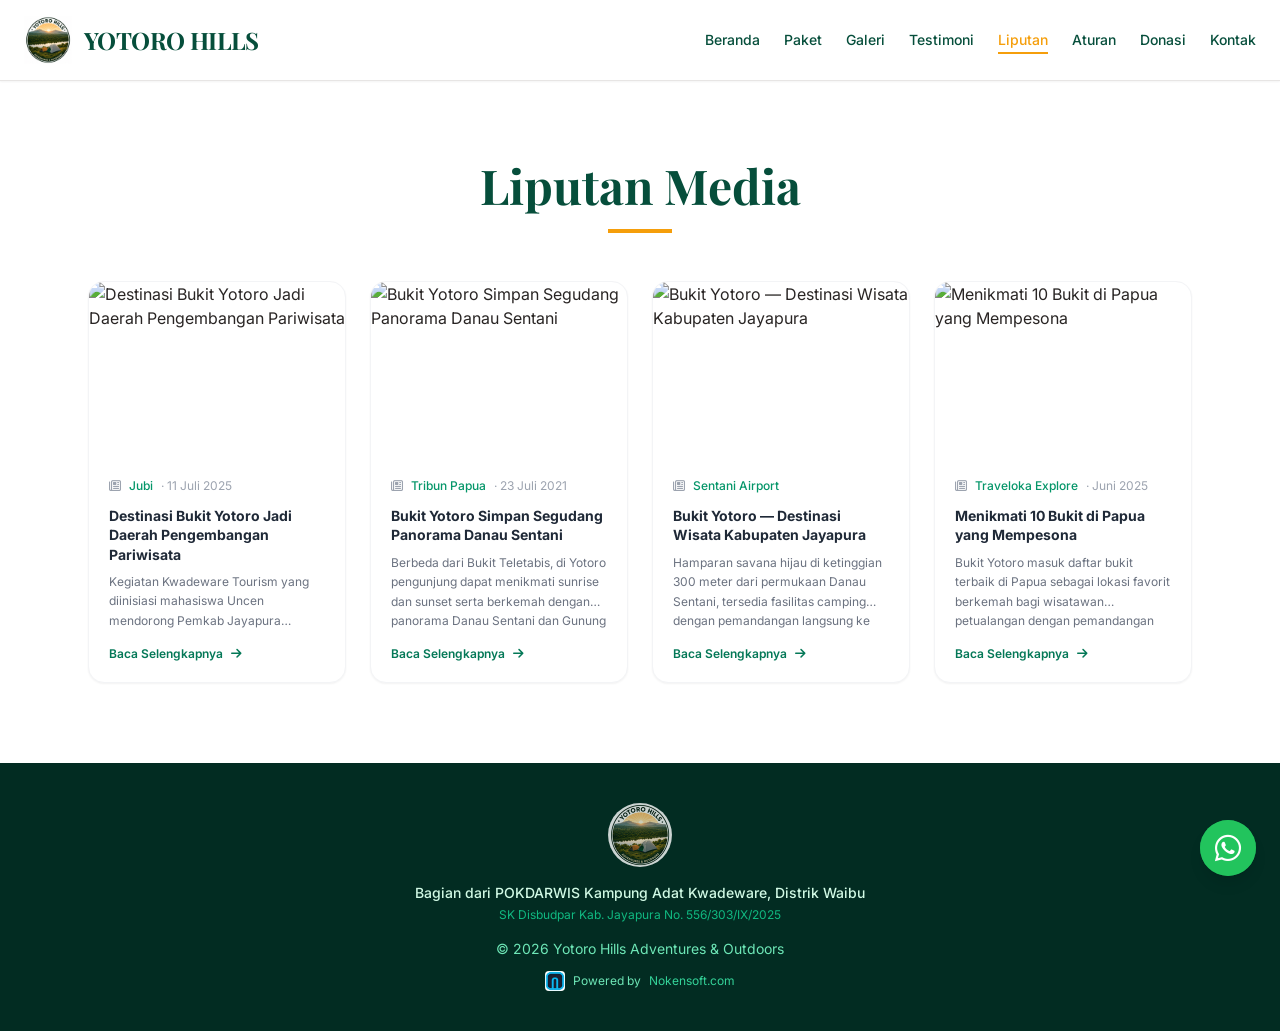
==== commit 739de570: "maintenance 2026 10 18: fixing image liputan" ====
--- a/liputan.html
+++ b/liputan.html
@@ -174,78 +174,74 @@
             <div class="w-16 h-1 bg-amber-500 mx-auto mt-5 mb-12"></div>
 
             <div class="grid grid-cols-1 sm:grid-cols-2 lg:grid-cols-4 gap-6">
-                <article class="bg-white rounded-2xl border border-gray-100 shadow-sm hover:shadow-md transition-shadow duration-300 flex flex-col overflow-hidden group">
+                <a href="https://jubi.id/kabupaten-jayapura/2025/destinasi-bukit-yotoro-jadi-daerah-pengembangan-pariwisata/" target="_blank" rel="noopener noreferrer"
+                   class="bg-white rounded-2xl border border-gray-100 shadow-sm hover:shadow-lg hover:-translate-y-1 hover:border-emerald-200 transition duration-300 flex flex-col overflow-hidden group focus:outline-none focus:ring-4 focus:ring-emerald-400/40">
                     <div class="relative overflow-hidden h-44">
                         <img src="https://jubi.id/wp-content/uploads/2025/07/1000722103-768x432.jpg" alt="Destinasi Bukit Yotoro Jadi Daerah Pengembangan Pariwisata" loading="lazy" decoding="async" referrerpolicy="no-referrer" class="w-full h-full object-cover group-hover:scale-105 transition-transform duration-500">
-                        <span class="absolute top-3 left-3 bg-emerald-600 text-white text-xs font-semibold px-3 py-1 rounded-full">Berita Terkini</span>
                     </div>
                     <div class="p-5 flex flex-col flex-1">
                         <p class="flex items-center gap-2 text-xs text-gray-400 mb-3">
                             <i class="fa-regular fa-newspaper"></i>
                             <span class="font-medium text-emerald-600">Jubi</span><span>&middot; 11 Juli 2025</span>
                         </p>
-                        <h2 class="text-sm font-bold text-gray-800 leading-snug mb-2 line-clamp-3">Destinasi Bukit Yotoro Jadi Daerah Pengembangan Pariwisata</h2>
+                        <h2 class="text-sm font-bold text-gray-800 group-hover:text-emerald-700 transition-colors leading-snug mb-2 line-clamp-3">Destinasi Bukit Yotoro Jadi Daerah Pengembangan Pariwisata</h2>
                         <p class="text-xs text-gray-500 leading-relaxed mb-4 line-clamp-3 flex-1">Kegiatan Kwadeware Tourism yang diinisiasi mahasiswa Uncen mendorong Pemkab Jayapura menjadikan Bukit Yotoro sebagai ikon wisata dan sumber PAD daerah.</p>
-                        <a href="https://jubi.id/kabupaten-jayapura/2025/destinasi-bukit-yotoro-jadi-daerah-pengembangan-pariwisata/" target="_blank" rel="noopener noreferrer"
-                           class="inline-flex items-center gap-2 text-xs font-semibold text-emerald-700 hover:text-emerald-900 transition-colors mt-auto">
-                            Baca Selengkapnya <i class="fa-solid fa-arrow-right"></i>
-                        </a>
-                    </div>
-                </article>
-                <article class="bg-white rounded-2xl border border-gray-100 shadow-sm hover:shadow-md transition-shadow duration-300 flex flex-col overflow-hidden group">
+                        <span class="inline-flex items-center gap-2 text-xs font-semibold text-emerald-700 group-hover:text-emerald-900 transition-colors mt-auto">
+                            Baca Selengkapnya <i class="fa-solid fa-arrow-right group-hover:translate-x-1 transition-transform"></i>
+                        </span>
+                    </div>
+                </a>
+                <a href="https://papua.tribunnews.com/2021/07/23/bukit-yotoro-simpan-segudang-panorama-danau-sentani-jayapura" target="_blank" rel="noopener noreferrer"
+                   class="bg-white rounded-2xl border border-gray-100 shadow-sm hover:shadow-lg hover:-translate-y-1 hover:border-emerald-200 transition duration-300 flex flex-col overflow-hidden group focus:outline-none focus:ring-4 focus:ring-emerald-400/40">
                     <div class="relative overflow-hidden h-44">
                         <img src="https://asset.tribunnews.com/GyMx4FgO3ZNNGItlRTDHU0dzf0s=/1200x675/filters:upscale():quality(30):format(webp):focal(0.5x0.5:0.5x0.5)/papua/foto/bank/originals/yotoro-1.jpg" alt="Bukit Yotoro Simpan Segudang Panorama Danau Sentani" loading="lazy" decoding="async" referrerpolicy="no-referrer" class="w-full h-full object-cover group-hover:scale-105 transition-transform duration-500">
-                        <span class="absolute top-3 left-3 bg-emerald-600 text-white text-xs font-semibold px-3 py-1 rounded-full">Wisata</span>
                     </div>
                     <div class="p-5 flex flex-col flex-1">
                         <p class="flex items-center gap-2 text-xs text-gray-400 mb-3">
                             <i class="fa-regular fa-newspaper"></i>
                             <span class="font-medium text-emerald-600">Tribun Papua</span><span>&middot; 23 Juli 2021</span>
                         </p>
-                        <h2 class="text-sm font-bold text-gray-800 leading-snug mb-2 line-clamp-3">Bukit Yotoro Simpan Segudang Panorama Danau Sentani</h2>
+                        <h2 class="text-sm font-bold text-gray-800 group-hover:text-emerald-700 transition-colors leading-snug mb-2 line-clamp-3">Bukit Yotoro Simpan Segudang Panorama Danau Sentani</h2>
                         <p class="text-xs text-gray-500 leading-relaxed mb-4 line-clamp-3 flex-1">Berbeda dari Bukit Teletabis, di Yotoro pengunjung dapat menikmati sunrise dan sunset serta berkemah dengan panorama Danau Sentani dan Gunung Cycloop.</p>
-                        <a href="https://papua.tribunnews.com/2021/07/23/bukit-yotoro-simpan-segudang-panorama-danau-sentani-jayapura" target="_blank" rel="noopener noreferrer"
-                           class="inline-flex items-center gap-2 text-xs font-semibold text-emerald-700 hover:text-emerald-900 transition-colors mt-auto">
-                            Baca Selengkapnya <i class="fa-solid fa-arrow-right"></i>
-                        </a>
-                    </div>
-                </article>
-                <article class="bg-white rounded-2xl border border-gray-100 shadow-sm hover:shadow-md transition-shadow duration-300 flex flex-col overflow-hidden group">
+                        <span class="inline-flex items-center gap-2 text-xs font-semibold text-emerald-700 group-hover:text-emerald-900 transition-colors mt-auto">
+                            Baca Selengkapnya <i class="fa-solid fa-arrow-right group-hover:translate-x-1 transition-transform"></i>
+                        </span>
+                    </div>
+                </a>
+                <a href="https://sentani-airport.co.id/id/wisata/index/bukit-yotoro-1" target="_blank" rel="noopener noreferrer"
+                   class="bg-white rounded-2xl border border-gray-100 shadow-sm hover:shadow-lg hover:-translate-y-1 hover:border-emerald-200 transition duration-300 flex flex-col overflow-hidden group focus:outline-none focus:ring-4 focus:ring-emerald-400/40">
                     <div class="relative overflow-hidden h-44">
                         <img src="https://sentani-airport.co.id/frontend/uploads/defaults/ZDwh2420230627070345.jpg" alt="Bukit Yotoro — Destinasi Wisata Kabupaten Jayapura" loading="lazy" decoding="async" referrerpolicy="no-referrer" class="w-full h-full object-cover group-hover:scale-105 transition-transform duration-500">
-                        <span class="absolute top-3 left-3 bg-emerald-600 text-white text-xs font-semibold px-3 py-1 rounded-full">Profil Wisata</span>
                     </div>
                     <div class="p-5 flex flex-col flex-1">
                         <p class="flex items-center gap-2 text-xs text-gray-400 mb-3">
                             <i class="fa-regular fa-newspaper"></i>
                             <span class="font-medium text-emerald-600">Sentani Airport</span>
                         </p>
-                        <h2 class="text-sm font-bold text-gray-800 leading-snug mb-2 line-clamp-3">Bukit Yotoro — Destinasi Wisata Kabupaten Jayapura</h2>
+                        <h2 class="text-sm font-bold text-gray-800 group-hover:text-emerald-700 transition-colors leading-snug mb-2 line-clamp-3">Bukit Yotoro — Destinasi Wisata Kabupaten Jayapura</h2>
                         <p class="text-xs text-gray-500 leading-relaxed mb-4 line-clamp-3 flex-1">Hamparan savana hijau di ketinggian 300 meter dari permukaan Danau Sentani, tersedia fasilitas camping dengan pemandangan langsung ke Gunung Cycloop.</p>
-                        <a href="https://sentani-airport.co.id/id/wisata/index/bukit-yotoro-1" target="_blank" rel="noopener noreferrer"
-                           class="inline-flex items-center gap-2 text-xs font-semibold text-emerald-700 hover:text-emerald-900 transition-colors mt-auto">
-                            Baca Selengkapnya <i class="fa-solid fa-arrow-right"></i>
-                        </a>
-                    </div>
-                </article>
-                <article class="bg-white rounded-2xl border border-gray-100 shadow-sm hover:shadow-md transition-shadow duration-300 flex flex-col overflow-hidden group">
-                    <div class="relative overflow-hidden h-44">
-                        <img src="https://ik.imagekit.io/tvlk/blog/2024/03/shutterstock_2350127219.jpg?tr=q-70,c-at_max,w-1000,h-600" alt="Menikmati 10 Bukit di Papua yang Mempesona" loading="lazy" decoding="async" referrerpolicy="no-referrer" class="w-full h-full object-cover group-hover:scale-105 transition-transform duration-500">
-                        <span class="absolute top-3 left-3 bg-emerald-600 text-white text-xs font-semibold px-3 py-1 rounded-full">Perjalanan</span>
+                        <span class="inline-flex items-center gap-2 text-xs font-semibold text-emerald-700 group-hover:text-emerald-900 transition-colors mt-auto">
+                            Baca Selengkapnya <i class="fa-solid fa-arrow-right group-hover:translate-x-1 transition-transform"></i>
+                        </span>
+                    </div>
+                </a>
+                <a href="https://www.traveloka.com/id-id/explore/destination/menikmati-bukit-di-papua-yang-mempesona-acc/331473" target="_blank" rel="noopener noreferrer"
+                   class="bg-white rounded-2xl border border-gray-100 shadow-sm hover:shadow-lg hover:-translate-y-1 hover:border-emerald-200 transition duration-300 flex flex-col overflow-hidden group focus:outline-none focus:ring-4 focus:ring-emerald-400/40">
+                    <div class="relative overflow-hidden h-44">
+                        <img src="https://img.cnt.traveloka.com/tvlk/blog/2024/03/shutterstock_2350127219.jpg?tr=q-70,c-at_max,w-1000,h-600" alt="Menikmati 10 Bukit di Papua yang Mempesona" loading="lazy" decoding="async" referrerpolicy="no-referrer" class="w-full h-full object-cover group-hover:scale-105 transition-transform duration-500">
                     </div>
                     <div class="p-5 flex flex-col flex-1">
                         <p class="flex items-center gap-2 text-xs text-gray-400 mb-3">
                             <i class="fa-regular fa-newspaper"></i>
                             <span class="font-medium text-emerald-600">Traveloka Explore</span><span>&middot; Juni 2025</span>
                         </p>
-                        <h2 class="text-sm font-bold text-gray-800 leading-snug mb-2 line-clamp-3">Menikmati 10 Bukit di Papua yang Mempesona</h2>
+                        <h2 class="text-sm font-bold text-gray-800 group-hover:text-emerald-700 transition-colors leading-snug mb-2 line-clamp-3">Menikmati 10 Bukit di Papua yang Mempesona</h2>
                         <p class="text-xs text-gray-500 leading-relaxed mb-4 line-clamp-3 flex-1">Bukit Yotoro masuk daftar bukit terbaik di Papua sebagai lokasi favorit berkemah bagi wisatawan petualangan dengan pemandangan alam yang memukau.</p>
-                        <a href="https://www.traveloka.com/id-id/explore/destination/menikmati-bukit-di-papua-yang-mempesona-acc/331473" target="_blank" rel="noopener noreferrer"
-                           class="inline-flex items-center gap-2 text-xs font-semibold text-emerald-700 hover:text-emerald-900 transition-colors mt-auto">
-                            Baca Selengkapnya <i class="fa-solid fa-arrow-right"></i>
-                        </a>
-                    </div>
-                </article>
+                        <span class="inline-flex items-center gap-2 text-xs font-semibold text-emerald-700 group-hover:text-emerald-900 transition-colors mt-auto">
+                            Baca Selengkapnya <i class="fa-solid fa-arrow-right group-hover:translate-x-1 transition-transform"></i>
+                        </span>
+                    </div>
+                </a>
             </div>
         </div>
     </main>
--- a/assets/css/app.css
+++ b/assets/css/app.css
@@ -1 +1 @@
-*,:after,:before{--tw-border-spacing-x:0;--tw-border-spacing-y:0;--tw-translate-x:0;--tw-translate-y:0;--tw-rotate:0;--tw-skew-x:0;--tw-skew-y:0;--tw-scale-x:1;--tw-scale-y:1;--tw-pan-x: ;--tw-pan-y: ;--tw-pinch-zoom: ;--tw-scroll-snap-strictness:proximity;--tw-gradient-from-position: ;--tw-gradient-via-position: ;--tw-gradient-to-position: ;--tw-ordinal: ;--tw-slashed-zero: ;--tw-numeric-figure: ;--tw-numeric-spacing: ;--tw-numeric-fraction: ;--tw-ring-inset: ;--tw-ring-offset-width:0px;--tw-ring-offset-color:#fff;--tw-ring-color:rgba(59,130,246,.5);--tw-ring-offset-shadow:0 0 #0000;--tw-ring-shadow:0 0 #0000;--tw-shadow:0 0 #0000;--tw-shadow-colored:0 0 #0000;--tw-blur: ;--tw-brightness: ;--tw-contrast: ;--tw-grayscale: ;--tw-hue-rotate: ;--tw-invert: ;--tw-saturate: ;--tw-sepia: ;--tw-drop-shadow: ;--tw-backdrop-blur: ;--tw-backdrop-brightness: ;--tw-backdrop-contrast: ;--tw-backdrop-grayscale: ;--tw-backdrop-hue-rotate: ;--tw-backdrop-invert: ;--tw-backdrop-opacity: ;--tw-backdrop-saturate: ;--tw-backdrop-sepia: ;--tw-contain-size: ;--tw-contain-layout: ;--tw-contain-paint: ;--tw-contain-style: }::backdrop{--tw-border-spacing-x:0;--tw-border-spacing-y:0;--tw-translate-x:0;--tw-translate-y:0;--tw-rotate:0;--tw-skew-x:0;--tw-skew-y:0;--tw-scale-x:1;--tw-scale-y:1;--tw-pan-x: ;--tw-pan-y: ;--tw-pinch-zoom: ;--tw-scroll-snap-strictness:proximity;--tw-gradient-from-position: ;--tw-gradient-via-position: ;--tw-gradient-to-position: ;--tw-ordinal: ;--tw-slashed-zero: ;--tw-numeric-figure: ;--tw-numeric-spacing: ;--tw-numeric-fraction: ;--tw-ring-inset: ;--tw-ring-offset-width:0px;--tw-ring-offset-color:#fff;--tw-ring-color:rgba(59,130,246,.5);--tw-ring-offset-shadow:0 0 #0000;--tw-ring-shadow:0 0 #0000;--tw-shadow:0 0 #0000;--tw-shadow-colored:0 0 #0000;--tw-blur: ;--tw-brightness: ;--tw-contrast: ;--tw-grayscale: ;--tw-hue-rotate: ;--tw-invert: ;--tw-saturate: ;--tw-sepia: ;--tw-drop-shadow: ;--tw-backdrop-blur: ;--tw-backdrop-brightness: ;--tw-backdrop-contrast: ;--tw-backdrop-grayscale: ;--tw-backdrop-hue-rotate: ;--tw-backdrop-invert: ;--tw-backdrop-opacity: ;--tw-backdrop-saturate: ;--tw-backdrop-sepia: ;--tw-contain-size: ;--tw-contain-layout: ;--tw-contain-paint: ;--tw-contain-style: }/*! tailwindcss v3.4.17 | MIT License | https://tailwindcss.com*/*,:after,:before{box-sizing:border-box;border:0 solid #e5e7eb}:after,:before{--tw-content:""}:host,html{line-height:1.5;-webkit-text-size-adjust:100%;-moz-tab-size:4;-o-tab-size:4;tab-size:4;font-family:ui-sans-serif,system-ui,sans-serif,Apple Color Emoji,Segoe UI Emoji,Segoe UI Symbol,Noto Color Emoji;font-feature-settings:normal;font-variation-settings:normal;-webkit-tap-highlight-color:transparent}body{margin:0;line-height:inherit}hr{height:0;color:inherit;border-top-width:1px}abbr:where([title]){-webkit-text-decoration:underline dotted;text-decoration:underline dotted}h1,h2,h3,h4,h5,h6{font-size:inherit;font-weight:inherit}a{color:inherit;text-decoration:inherit}b,strong{font-weight:bolder}code,kbd,pre,samp{font-family:ui-monospace,SFMono-Regular,Menlo,Monaco,Consolas,Liberation Mono,Courier New,monospace;font-feature-settings:normal;font-variation-settings:normal;font-size:1em}small{font-size:80%}sub,sup{font-size:75%;line-height:0;position:relative;vertical-align:baseline}sub{bottom:-.25em}sup{top:-.5em}table{text-indent:0;border-color:inherit;border-collapse:collapse}button,input,optgroup,select,textarea{font-family:inherit;font-feature-settings:inherit;font-variation-settings:inherit;font-size:100%;font-weight:inherit;line-height:inherit;letter-spacing:inherit;color:inherit;margin:0;padding:0}button,select{text-transform:none}button,input:where([type=button]),input:where([type=reset]),input:where([type=submit]){-webkit-appearance:button;background-color:transparent;background-image:none}:-moz-focusring{outline:auto}:-moz-ui-invalid{box-shadow:none}progress{vertical-align:baseline}::-webkit-inner-spin-button,::-webkit-outer-spin-button{height:auto}[type=search]{-webkit-appearance:textfield;outline-offset:-2px}::-webkit-search-decoration{-webkit-appearance:none}::-webkit-file-upload-button{-webkit-appearance:button;font:inherit}summary{display:list-item}blockquote,dd,dl,figure,h1,h2,h3,h4,h5,h6,hr,p,pre{margin:0}fieldset{margin:0}fieldset,legend{padding:0}menu,ol,ul{list-style:none;margin:0;padding:0}dialog{padding:0}textarea{resize:vertical}input::-moz-placeholder,textarea::-moz-placeholder{opacity:1;color:#9ca3af}input::placeholder,textarea::placeholder{opacity:1;color:#9ca3af}[role=button],button{cursor:pointer}:disabled{cursor:default}audio,canvas,embed,iframe,img,object,svg,video{display:block;vertical-align:middle}img,video{max-width:100%;height:auto}[hidden]:where(:not([hidden=until-found])){display:none}.sr-only{position:absolute;width:1px;height:1px;padding:0;margin:-1px;overflow:hidden;clip:rect(0,0,0,0);white-space:nowrap;border-width:0}.fixed{position:fixed}.absolute{position:absolute}.relative{position:relative}.sticky{position:sticky}.inset-0{inset:0}.inset-x-0{left:0;right:0}.-top-3{top:-.75rem}.bottom-0{bottom:0}.bottom-4{bottom:1rem}.left-3{left:.75rem}.right-4{right:1rem}.right-5{right:1.25rem}.top-0{top:0}.top-3{top:.75rem}.top-4{top:1rem}.z-10{z-index:10}.z-50{z-index:50}.z-\[100\]{z-index:100}.z-\[90\]{z-index:90}.z-\[93\]{z-index:93}.z-\[94\]{z-index:94}.z-\[95\]{z-index:95}.mx-auto{margin-left:auto;margin-right:auto}.-mt-7{margin-top:-1.75rem}.mb-1{margin-bottom:.25rem}.mb-10{margin-bottom:2.5rem}.mb-12{margin-bottom:3rem}.mb-2{margin-bottom:.5rem}.mb-3{margin-bottom:.75rem}.mb-4{margin-bottom:1rem}.mb-5{margin-bottom:1.25rem}.mb-6{margin-bottom:1.5rem}.mb-8{margin-bottom:2rem}.mr-1{margin-right:.25rem}.mr-3{margin-right:.75rem}.mt-1{margin-top:.25rem}.mt-10{margin-top:2.5rem}.mt-14{margin-top:3.5rem}.mt-16{margin-top:4rem}.mt-2{margin-top:.5rem}.mt-3{margin-top:.75rem}.mt-4{margin-top:1rem}.mt-5{margin-top:1.25rem}.mt-6{margin-top:1.5rem}.mt-auto{margin-top:auto}.line-clamp-3{overflow:hidden;display:-webkit-box;-webkit-box-orient:vertical;-webkit-line-clamp:3}.flex{display:flex}.inline-flex{display:inline-flex}.grid{display:grid}.hidden{display:none}.aspect-square{aspect-ratio:1/1}.h-1{height:.25rem}.h-10{height:2.5rem}.h-12{height:3rem}.h-14{height:3.5rem}.h-16{height:4rem}.h-28{height:7rem}.h-44{height:11rem}.h-5{height:1.25rem}.h-full{height:100%}.max-h-\[85vh\]{max-height:85vh}.min-h-\[440px\]{min-height:440px}.w-10{width:2.5rem}.w-12{width:3rem}.w-14{width:3.5rem}.w-16{width:4rem}.w-20{width:5rem}.w-28{width:7rem}.w-5{width:1.25rem}.w-7{width:1.75rem}.w-auto{width:auto}.w-full{width:100%}.max-w-4xl{max-width:56rem}.max-w-6xl{max-width:72rem}.max-w-7xl{max-width:80rem}.max-w-full{max-width:100%}.flex-1{flex:1 1 0%}.shrink-0{flex-shrink:0}.translate-y-0{--tw-translate-y:0px}.translate-y-0,.translate-y-full{transform:translate(var(--tw-translate-x),var(--tw-translate-y)) rotate(var(--tw-rotate)) skewX(var(--tw-skew-x)) skewY(var(--tw-skew-y)) scaleX(var(--tw-scale-x)) scaleY(var(--tw-scale-y))}.translate-y-full{--tw-translate-y:100%}.rotate-180{--tw-rotate:180deg;transform:translate(var(--tw-translate-x),var(--tw-translate-y)) rotate(var(--tw-rotate)) skewX(var(--tw-skew-x)) skewY(var(--tw-skew-y)) scaleX(var(--tw-scale-x)) scaleY(var(--tw-scale-y))}@keyframes ping{75%,to{transform:scale(2);opacity:0}}.animate-ping{animation:ping 1s cubic-bezier(0,0,.2,1) infinite}.select-all{-webkit-user-select:all;-moz-user-select:all;user-select:all}.resize-none{resize:none}.appearance-none{-webkit-appearance:none;-moz-appearance:none;appearance:none}.grid-cols-1{grid-template-columns:repeat(1,minmax(0,1fr))}.grid-cols-2{grid-template-columns:repeat(2,minmax(0,1fr))}.grid-cols-3{grid-template-columns:repeat(3,minmax(0,1fr))}.grid-cols-5{grid-template-columns:repeat(5,minmax(0,1fr))}.flex-col{flex-direction:column}.flex-col-reverse{flex-direction:column-reverse}.flex-wrap{flex-wrap:wrap}.items-start{align-items:flex-start}.items-center{align-items:center}.justify-end{justify-content:flex-end}.justify-center{justify-content:center}.justify-between{justify-content:space-between}.gap-1{gap:.25rem}.gap-10{gap:2.5rem}.gap-12{gap:3rem}.gap-2{gap:.5rem}.gap-3{gap:.75rem}.gap-4{gap:1rem}.gap-6{gap:1.5rem}.gap-8{gap:2rem}.space-y-2>:not([hidden])~:not([hidden]){--tw-space-y-reverse:0;margin-top:calc(.5rem*(1 - var(--tw-space-y-reverse)));margin-bottom:calc(.5rem*var(--tw-space-y-reverse))}.space-y-3>:not([hidden])~:not([hidden]){--tw-space-y-reverse:0;margin-top:calc(.75rem*(1 - var(--tw-space-y-reverse)));margin-bottom:calc(.75rem*var(--tw-space-y-reverse))}.space-y-5>:not([hidden])~:not([hidden]){--tw-space-y-reverse:0;margin-top:calc(1.25rem*(1 - var(--tw-space-y-reverse)));margin-bottom:calc(1.25rem*var(--tw-space-y-reverse))}.overflow-hidden{overflow:hidden}.rounded{border-radius:.25rem}.rounded-2xl{border-radius:1rem}.rounded-full{border-radius:9999px}.rounded-lg{border-radius:.5rem}.rounded-xl{border-radius:.75rem}.rounded-t-2xl{border-top-left-radius:1rem;border-top-right-radius:1rem}.border{border-width:1px}.border-2{border-width:2px}.border-b{border-bottom-width:1px}.border-t{border-top-width:1px}.border-amber-400{--tw-border-opacity:1;border-color:rgb(251 191 36/var(--tw-border-opacity,1))}.border-amber-500{--tw-border-opacity:1;border-color:rgb(245 158 11/var(--tw-border-opacity,1))}.border-emerald-100{--tw-border-opacity:1;border-color:rgb(209 250 229/var(--tw-border-opacity,1))}.border-emerald-200{--tw-border-opacity:1;border-color:rgb(167 243 208/var(--tw-border-opacity,1))}.border-emerald-700{--tw-border-opacity:1;border-color:rgb(4 120 87/var(--tw-border-opacity,1))}.border-emerald-800{--tw-border-opacity:1;border-color:rgb(6 95 70/var(--tw-border-opacity,1))}.border-gray-100{--tw-border-opacity:1;border-color:rgb(243 244 246/var(--tw-border-opacity,1))}.border-stone-100{--tw-border-opacity:1;border-color:rgb(245 245 244/var(--tw-border-opacity,1))}.border-stone-200{--tw-border-opacity:1;border-color:rgb(231 229 228/var(--tw-border-opacity,1))}.border-white{--tw-border-opacity:1;border-color:rgb(255 255 255/var(--tw-border-opacity,1))}.border-white\/30{border-color:hsla(0,0%,100%,.3)}.bg-amber-200{--tw-bg-opacity:1;background-color:rgb(253 230 138/var(--tw-bg-opacity,1))}.bg-amber-50{--tw-bg-opacity:1;background-color:rgb(255 251 235/var(--tw-bg-opacity,1))}.bg-amber-500{--tw-bg-opacity:1;background-color:rgb(245 158 11/var(--tw-bg-opacity,1))}.bg-black\/40{background-color:rgba(0,0,0,.4)}.bg-black\/90{background-color:rgba(0,0,0,.9)}.bg-emerald-200{--tw-bg-opacity:1;background-color:rgb(167 243 208/var(--tw-bg-opacity,1))}.bg-emerald-50{--tw-bg-opacity:1;background-color:rgb(236 253 245/var(--tw-bg-opacity,1))}.bg-emerald-600{--tw-bg-opacity:1;background-color:rgb(5 150 105/var(--tw-bg-opacity,1))}.bg-emerald-900{--tw-bg-opacity:1;background-color:rgb(6 78 59/var(--tw-bg-opacity,1))}.bg-emerald-900\/40{background-color:rgba(6,78,59,.4)}.bg-emerald-950{--tw-bg-opacity:1;background-color:rgb(2 44 34/var(--tw-bg-opacity,1))}.bg-green-500{--tw-bg-opacity:1;background-color:rgb(34 197 94/var(--tw-bg-opacity,1))}.bg-stone-100{--tw-bg-opacity:1;background-color:rgb(245 245 244/var(--tw-bg-opacity,1))}.bg-stone-300{--tw-bg-opacity:1;background-color:rgb(214 211 209/var(--tw-bg-opacity,1))}.bg-stone-50{--tw-bg-opacity:1;background-color:rgb(250 250 249/var(--tw-bg-opacity,1))}.bg-teal-200{--tw-bg-opacity:1;background-color:rgb(153 246 228/var(--tw-bg-opacity,1))}.bg-white{--tw-bg-opacity:1;background-color:rgb(255 255 255/var(--tw-bg-opacity,1))}.bg-white\/10{background-color:hsla(0,0%,100%,.1)}.object-contain{-o-object-fit:contain;object-fit:contain}.object-cover{-o-object-fit:cover;object-fit:cover}.p-4{padding:1rem}.p-5{padding:1.25rem}.p-6{padding:1.5rem}.p-8{padding:2rem}.px-10{padding-left:2.5rem;padding-right:2.5rem}.px-3{padding-left:.75rem;padding-right:.75rem}.px-4{padding-left:1rem;padding-right:1rem}.px-5{padding-left:1.25rem;padding-right:1.25rem}.px-6{padding-left:1.5rem;padding-right:1.5rem}.px-7{padding-left:1.75rem;padding-right:1.75rem}.py-1{padding-top:.25rem;padding-bottom:.25rem}.py-10{padding-top:2.5rem;padding-bottom:2.5rem}.py-14{padding-top:3.5rem;padding-bottom:3.5rem}.py-16{padding-top:4rem;padding-bottom:4rem}.py-2{padding-top:.5rem;padding-bottom:.5rem}.py-3{padding-top:.75rem;padding-bottom:.75rem}.py-4{padding-top:1rem;padding-bottom:1rem}.py-5{padding-top:1.25rem;padding-bottom:1.25rem}.pb-1\.5{padding-bottom:.375rem}.pb-24{padding-bottom:6rem}.pt-5{padding-top:1.25rem}.text-left{text-align:left}.text-center{text-align:center}.font-mono{font-family:ui-monospace,SFMono-Regular,Menlo,Monaco,Consolas,Liberation Mono,Courier New,monospace}.text-2xl{font-size:1.5rem;line-height:2rem}.text-3xl{font-size:1.875rem;line-height:2.25rem}.text-4xl{font-size:2.25rem;line-height:2.5rem}.text-5xl{font-size:3rem;line-height:1}.text-\[11px\]{font-size:11px}.text-lg{font-size:1.125rem;line-height:1.75rem}.text-sm{font-size:.875rem;line-height:1.25rem}.text-xl{font-size:1.25rem;line-height:1.75rem}.text-xs{font-size:.75rem;line-height:1rem}.font-bold{font-weight:700}.font-light{font-weight:300}.font-medium{font-weight:500}.font-semibold{font-weight:600}.uppercase{text-transform:uppercase}.italic{font-style:italic}.not-italic{font-style:normal}.leading-relaxed{line-height:1.625}.leading-snug{line-height:1.375}.leading-tight{line-height:1.25}.tracking-tight{letter-spacing:-.025em}.tracking-tighter{letter-spacing:-.05em}.tracking-wide{letter-spacing:.025em}.tracking-wider{letter-spacing:.05em}.tracking-widest{letter-spacing:.1em}.text-amber-400{--tw-text-opacity:1;color:rgb(251 191 36/var(--tw-text-opacity,1))}.text-amber-500{--tw-text-opacity:1;color:rgb(245 158 11/var(--tw-text-opacity,1))}.text-amber-600{--tw-text-opacity:1;color:rgb(217 119 6/var(--tw-text-opacity,1))}.text-amber-900{--tw-text-opacity:1;color:rgb(120 53 15/var(--tw-text-opacity,1))}.text-emerald-100{--tw-text-opacity:1;color:rgb(209 250 229/var(--tw-text-opacity,1))}.text-emerald-200{--tw-text-opacity:1;color:rgb(167 243 208/var(--tw-text-opacity,1))}.text-emerald-300{--tw-text-opacity:1;color:rgb(110 231 183/var(--tw-text-opacity,1))}.text-emerald-400{--tw-text-opacity:1;color:rgb(52 211 153/var(--tw-text-opacity,1))}.text-emerald-500{--tw-text-opacity:1;color:rgb(16 185 129/var(--tw-text-opacity,1))}.text-emerald-600{--tw-text-opacity:1;color:rgb(5 150 105/var(--tw-text-opacity,1))}.text-emerald-700{--tw-text-opacity:1;color:rgb(4 120 87/var(--tw-text-opacity,1))}.text-emerald-800{--tw-text-opacity:1;color:rgb(6 95 70/var(--tw-text-opacity,1))}.text-emerald-900{--tw-text-opacity:1;color:rgb(6 78 59/var(--tw-text-opacity,1))}.text-gray-400{--tw-text-opacity:1;color:rgb(156 163 175/var(--tw-text-opacity,1))}.text-gray-500{--tw-text-opacity:1;color:rgb(107 114 128/var(--tw-text-opacity,1))}.text-gray-800{--tw-text-opacity:1;color:rgb(31 41 55/var(--tw-text-opacity,1))}.text-green-600{--tw-text-opacity:1;color:rgb(22 163 74/var(--tw-text-opacity,1))}.text-stone-500{--tw-text-opacity:1;color:rgb(120 113 108/var(--tw-text-opacity,1))}.text-stone-600{--tw-text-opacity:1;color:rgb(87 83 78/var(--tw-text-opacity,1))}.text-stone-800{--tw-text-opacity:1;color:rgb(41 37 36/var(--tw-text-opacity,1))}.text-teal-900{--tw-text-opacity:1;color:rgb(19 78 74/var(--tw-text-opacity,1))}.text-white{--tw-text-opacity:1;color:rgb(255 255 255/var(--tw-text-opacity,1))}.text-white\/70{color:hsla(0,0%,100%,.7)}.opacity-60{opacity:.6}.opacity-80{opacity:.8}.shadow-2xl{--tw-shadow:0 25px 50px -12px rgba(0,0,0,.25);--tw-shadow-colored:0 25px 50px -12px var(--tw-shadow-color)}.shadow-2xl,.shadow-\[0_-4px_12px_rgba\(0\2c 0\2c 0\2c 0\.06\)\]{box-shadow:var(--tw-ring-offset-shadow,0 0 #0000),var(--tw-ring-shadow,0 0 #0000),var(--tw-shadow)}.shadow-\[0_-4px_12px_rgba\(0\2c 0\2c 0\2c 0\.06\)\]{--tw-shadow:0 -4px 12px rgba(0,0,0,.06);--tw-shadow-colored:0 -4px 12px var(--tw-shadow-color)}.shadow-lg{--tw-shadow:0 10px 15px -3px rgba(0,0,0,.1),0 4px 6px -4px rgba(0,0,0,.1);--tw-shadow-colored:0 10px 15px -3px var(--tw-shadow-color),0 4px 6px -4px var(--tw-shadow-color)}.shadow-lg,.shadow-sm{box-shadow:var(--tw-ring-offset-shadow,0 0 #0000),var(--tw-ring-shadow,0 0 #0000),var(--tw-shadow)}.shadow-sm{--tw-shadow:0 1px 2px 0 rgba(0,0,0,.05);--tw-shadow-colored:0 1px 2px 0 var(--tw-shadow-color)}.ring-1{--tw-ring-offset-shadow:var(--tw-ring-inset) 0 0 0 var(--tw-ring-offset-width) var(--tw-ring-offset-color);--tw-ring-shadow:var(--tw-ring-inset) 0 0 0 calc(1px + var(--tw-ring-offset-width)) var(--tw-ring-color)}.ring-1,.ring-4{box-shadow:var(--tw-ring-offset-shadow),var(--tw-ring-shadow),var(--tw-shadow,0 0 #0000)}.ring-4{--tw-ring-offset-shadow:var(--tw-ring-inset) 0 0 0 var(--tw-ring-offset-width) var(--tw-ring-offset-color);--tw-ring-shadow:var(--tw-ring-inset) 0 0 0 calc(4px + var(--tw-ring-offset-width)) var(--tw-ring-color)}.ring-amber-300{--tw-ring-opacity:1;--tw-ring-color:rgb(252 211 77/var(--tw-ring-opacity,1))}.ring-white{--tw-ring-opacity:1;--tw-ring-color:rgb(255 255 255/var(--tw-ring-opacity,1))}.filter{filter:var(--tw-blur) var(--tw-brightness) var(--tw-contrast) var(--tw-grayscale) var(--tw-hue-rotate) var(--tw-invert) var(--tw-saturate) var(--tw-sepia) var(--tw-drop-shadow)}.transition{transition-property:color,background-color,border-color,text-decoration-color,fill,stroke,opacity,box-shadow,transform,filter,-webkit-backdrop-filter;transition-property:color,background-color,border-color,text-decoration-color,fill,stroke,opacity,box-shadow,transform,filter,backdrop-filter;transition-property:color,background-color,border-color,text-decoration-color,fill,stroke,opacity,box-shadow,transform,filter,backdrop-filter,-webkit-backdrop-filter;transition-timing-function:cubic-bezier(.4,0,.2,1);transition-duration:.15s}.transition-colors{transition-property:color,background-color,border-color,text-decoration-color,fill,stroke;transition-timing-function:cubic-bezier(.4,0,.2,1);transition-duration:.15s}.transition-shadow{transition-property:box-shadow;transition-timing-function:cubic-bezier(.4,0,.2,1);transition-duration:.15s}.transition-transform{transition-property:transform;transition-timing-function:cubic-bezier(.4,0,.2,1)}.duration-150,.transition-transform{transition-duration:.15s}.duration-200{transition-duration:.2s}.duration-300{transition-duration:.3s}.duration-500{transition-duration:.5s}.duration-700{transition-duration:.7s}.ease-in{transition-timing-function:cubic-bezier(.4,0,1,1)}.ease-out{transition-timing-function:cubic-bezier(0,0,.2,1)}:root{--primary:#1a3c34;--accent:#f59e0b}html{scroll-behavior:smooth}body{font-family:Inter,ui-sans-serif,system-ui,sans-serif}[x-cloak]{display:none!important}.logo-text,.section-title{font-family:Playfair Display,serif}.hero-slide{position:absolute;inset:0;background-size:cover;background-position:50%;opacity:0;transition:opacity 1.5s ease-in-out;will-change:opacity,transform}.hero-slide.is-active{opacity:1;z-index:1}@keyframes kenburns-in{0%{transform:scale(1)}to{transform:scale(1.18)}}@keyframes kenburns-out{0%{transform:scale(1.18)}to{transform:scale(1)}}.hero-slide.zoom-in{animation:kenburns-in 8s ease-out forwards}.hero-slide.zoom-out{animation:kenburns-out 8s ease-out forwards}.nav-link{position:relative;transition:color .3s ease}.nav-link:after{content:"";position:absolute;left:0;bottom:-4px;width:0;height:2px;background-color:var(--accent);transition:width .3s ease}.nav-link.nav-active,.nav-link:hover{color:var(--accent)}.nav-link.nav-active:after,.nav-link:hover:after{width:100%}.tent-card{transition:transform .4s cubic-bezier(.4,0,.2,1),box-shadow .4s cubic-bezier(.4,0,.2,1)}.tent-card:hover{transform:translateY(-8px);box-shadow:0 25px 50px -12px rgba(0,0,0,.25)}.option-custom option{background-color:#fff!important;color:#064e3b!important}#backToTop{opacity:0;visibility:hidden;transform:translateY(.5rem);transition:opacity .3s ease,visibility .3s ease,transform .3s ease,background-color .3s ease}#backToTop.is-visible{opacity:1;visibility:visible;transform:translateY(0)}@media (prefers-reduced-motion:reduce){html{scroll-behavior:auto}.hero-slide{transition:opacity .4s ease}.hero-slide.zoom-in,.hero-slide.zoom-out,.wa-ping{animation:none}}.pb-safe{padding-bottom:env(safe-area-inset-bottom)}.hero-h{height:calc(100svh - 73px - 4rem - env(safe-area-inset-bottom))}.floating-actions{right:1rem;bottom:calc(5rem + env(safe-area-inset-bottom))}@media (max-width:767px){body{padding-bottom:calc(4rem + env(safe-area-inset-bottom))}}@media (min-width:768px){.hero-h{height:calc(100svh - 81px)}.floating-actions{right:1.5rem;bottom:1.5rem}}.placeholder\:text-emerald-200::-moz-placeholder{--tw-text-opacity:1;color:rgb(167 243 208/var(--tw-text-opacity,1))}.placeholder\:text-emerald-200::placeholder{--tw-text-opacity:1;color:rgb(167 243 208/var(--tw-text-opacity,1))}.hover\:border-amber-400:hover{--tw-border-opacity:1;border-color:rgb(251 191 36/var(--tw-border-opacity,1))}.hover\:bg-amber-400:hover{--tw-bg-opacity:1;background-color:rgb(251 191 36/var(--tw-bg-opacity,1))}.hover\:bg-amber-500:hover{--tw-bg-opacity:1;background-color:rgb(245 158 11/var(--tw-bg-opacity,1))}.hover\:bg-amber-600:hover{--tw-bg-opacity:1;background-color:rgb(217 119 6/var(--tw-bg-opacity,1))}.hover\:bg-emerald-700:hover{--tw-bg-opacity:1;background-color:rgb(4 120 87/var(--tw-bg-opacity,1))}.hover\:bg-emerald-900\/70:hover{background-color:rgba(6,78,59,.7)}.hover\:bg-green-600:hover{--tw-bg-opacity:1;background-color:rgb(22 163 74/var(--tw-bg-opacity,1))}.hover\:bg-white:hover{--tw-bg-opacity:1;background-color:rgb(255 255 255/var(--tw-bg-opacity,1))}.hover\:text-amber-400:hover{--tw-text-opacity:1;color:rgb(251 191 36/var(--tw-text-opacity,1))}.hover\:text-amber-600:hover{--tw-text-opacity:1;color:rgb(217 119 6/var(--tw-text-opacity,1))}.hover\:text-emerald-900:hover{--tw-text-opacity:1;color:rgb(6 78 59/var(--tw-text-opacity,1))}.hover\:underline:hover{text-decoration-line:underline}.hover\:shadow-md:hover{--tw-shadow:0 4px 6px -1px rgba(0,0,0,.1),0 2px 4px -2px rgba(0,0,0,.1);--tw-shadow-colored:0 4px 6px -1px var(--tw-shadow-color),0 2px 4px -2px var(--tw-shadow-color);box-shadow:var(--tw-ring-offset-shadow,0 0 #0000),var(--tw-ring-shadow,0 0 #0000),var(--tw-shadow)}.focus\:border-amber-400:focus{--tw-border-opacity:1;border-color:rgb(251 191 36/var(--tw-border-opacity,1))}.focus\:outline-none:focus{outline:2px solid transparent;outline-offset:2px}.focus\:ring-4:focus{--tw-ring-offset-shadow:var(--tw-ring-inset) 0 0 0 var(--tw-ring-offset-width) var(--tw-ring-offset-color);--tw-ring-shadow:var(--tw-ring-inset) 0 0 0 calc(4px + var(--tw-ring-offset-width)) var(--tw-ring-color);box-shadow:var(--tw-ring-offset-shadow),var(--tw-ring-shadow),var(--tw-shadow,0 0 #0000)}.focus\:ring-amber-400\/40:focus{--tw-ring-color:rgba(251,191,36,.4)}.focus\:ring-amber-400\/60:focus{--tw-ring-color:rgba(251,191,36,.6)}.group:hover .group-hover\:scale-105{--tw-scale-x:1.05;--tw-scale-y:1.05}.group:hover .group-hover\:scale-105,.group:hover .group-hover\:scale-110{transform:translate(var(--tw-translate-x),var(--tw-translate-y)) rotate(var(--tw-rotate)) skewX(var(--tw-skew-x)) skewY(var(--tw-skew-y)) scaleX(var(--tw-scale-x)) scaleY(var(--tw-scale-y))}.group:hover .group-hover\:scale-110{--tw-scale-x:1.1;--tw-scale-y:1.1}@media (min-width:640px){.sm\:grid-cols-2{grid-template-columns:repeat(2,minmax(0,1fr))}.sm\:flex-row{flex-direction:row}.sm\:text-6xl{font-size:3.75rem;line-height:1}.sm\:text-xl{font-size:1.25rem;line-height:1.75rem}}@media (min-width:768px){.md\:right-6{right:1.5rem}.md\:top-6{top:1.5rem}.md\:flex{display:flex}.md\:inline-flex{display:inline-flex}.md\:hidden{display:none}.md\:h-12{height:3rem}.md\:w-12{width:3rem}.md\:grid-cols-2{grid-template-columns:repeat(2,minmax(0,1fr))}.md\:grid-cols-3{grid-template-columns:repeat(3,minmax(0,1fr))}.md\:gap-8{gap:2rem}.md\:p-12{padding:3rem}.md\:p-8{padding:2rem}.md\:px-8{padding-left:2rem;padding-right:2rem}.md\:py-20{padding-top:5rem;padding-bottom:5rem}.md\:text-2xl{font-size:1.5rem;line-height:2rem}.md\:text-3xl{font-size:1.875rem;line-height:2.25rem}.md\:text-4xl{font-size:2.25rem;line-height:2.5rem}.md\:text-5xl{font-size:3rem;line-height:1}.md\:text-8xl{font-size:6rem;line-height:1}.md\:text-xl{font-size:1.25rem;line-height:1.75rem}}@media (min-width:1024px){.lg\:grid-cols-2{grid-template-columns:repeat(2,minmax(0,1fr))}.lg\:grid-cols-3{grid-template-columns:repeat(3,minmax(0,1fr))}.lg\:grid-cols-4{grid-template-columns:repeat(4,minmax(0,1fr))}.lg\:gap-12{gap:3rem}}+*,:after,:before{--tw-border-spacing-x:0;--tw-border-spacing-y:0;--tw-translate-x:0;--tw-translate-y:0;--tw-rotate:0;--tw-skew-x:0;--tw-skew-y:0;--tw-scale-x:1;--tw-scale-y:1;--tw-pan-x: ;--tw-pan-y: ;--tw-pinch-zoom: ;--tw-scroll-snap-strictness:proximity;--tw-gradient-from-position: ;--tw-gradient-via-position: ;--tw-gradient-to-position: ;--tw-ordinal: ;--tw-slashed-zero: ;--tw-numeric-figure: ;--tw-numeric-spacing: ;--tw-numeric-fraction: ;--tw-ring-inset: ;--tw-ring-offset-width:0px;--tw-ring-offset-color:#fff;--tw-ring-color:rgba(59,130,246,.5);--tw-ring-offset-shadow:0 0 #0000;--tw-ring-shadow:0 0 #0000;--tw-shadow:0 0 #0000;--tw-shadow-colored:0 0 #0000;--tw-blur: ;--tw-brightness: ;--tw-contrast: ;--tw-grayscale: ;--tw-hue-rotate: ;--tw-invert: ;--tw-saturate: ;--tw-sepia: ;--tw-drop-shadow: ;--tw-backdrop-blur: ;--tw-backdrop-brightness: ;--tw-backdrop-contrast: ;--tw-backdrop-grayscale: ;--tw-backdrop-hue-rotate: ;--tw-backdrop-invert: ;--tw-backdrop-opacity: ;--tw-backdrop-saturate: ;--tw-backdrop-sepia: ;--tw-contain-size: ;--tw-contain-layout: ;--tw-contain-paint: ;--tw-contain-style: }::backdrop{--tw-border-spacing-x:0;--tw-border-spacing-y:0;--tw-translate-x:0;--tw-translate-y:0;--tw-rotate:0;--tw-skew-x:0;--tw-skew-y:0;--tw-scale-x:1;--tw-scale-y:1;--tw-pan-x: ;--tw-pan-y: ;--tw-pinch-zoom: ;--tw-scroll-snap-strictness:proximity;--tw-gradient-from-position: ;--tw-gradient-via-position: ;--tw-gradient-to-position: ;--tw-ordinal: ;--tw-slashed-zero: ;--tw-numeric-figure: ;--tw-numeric-spacing: ;--tw-numeric-fraction: ;--tw-ring-inset: ;--tw-ring-offset-width:0px;--tw-ring-offset-color:#fff;--tw-ring-color:rgba(59,130,246,.5);--tw-ring-offset-shadow:0 0 #0000;--tw-ring-shadow:0 0 #0000;--tw-shadow:0 0 #0000;--tw-shadow-colored:0 0 #0000;--tw-blur: ;--tw-brightness: ;--tw-contrast: ;--tw-grayscale: ;--tw-hue-rotate: ;--tw-invert: ;--tw-saturate: ;--tw-sepia: ;--tw-drop-shadow: ;--tw-backdrop-blur: ;--tw-backdrop-brightness: ;--tw-backdrop-contrast: ;--tw-backdrop-grayscale: ;--tw-backdrop-hue-rotate: ;--tw-backdrop-invert: ;--tw-backdrop-opacity: ;--tw-backdrop-saturate: ;--tw-backdrop-sepia: ;--tw-contain-size: ;--tw-contain-layout: ;--tw-contain-paint: ;--tw-contain-style: }/*! tailwindcss v3.4.17 | MIT License | https://tailwindcss.com*/*,:after,:before{box-sizing:border-box;border:0 solid #e5e7eb}:after,:before{--tw-content:""}:host,html{line-height:1.5;-webkit-text-size-adjust:100%;-moz-tab-size:4;-o-tab-size:4;tab-size:4;font-family:ui-sans-serif,system-ui,sans-serif,Apple Color Emoji,Segoe UI Emoji,Segoe UI Symbol,Noto Color Emoji;font-feature-settings:normal;font-variation-settings:normal;-webkit-tap-highlight-color:transparent}body{margin:0;line-height:inherit}hr{height:0;color:inherit;border-top-width:1px}abbr:where([title]){-webkit-text-decoration:underline dotted;text-decoration:underline dotted}h1,h2,h3,h4,h5,h6{font-size:inherit;font-weight:inherit}a{color:inherit;text-decoration:inherit}b,strong{font-weight:bolder}code,kbd,pre,samp{font-family:ui-monospace,SFMono-Regular,Menlo,Monaco,Consolas,Liberation Mono,Courier New,monospace;font-feature-settings:normal;font-variation-settings:normal;font-size:1em}small{font-size:80%}sub,sup{font-size:75%;line-height:0;position:relative;vertical-align:baseline}sub{bottom:-.25em}sup{top:-.5em}table{text-indent:0;border-color:inherit;border-collapse:collapse}button,input,optgroup,select,textarea{font-family:inherit;font-feature-settings:inherit;font-variation-settings:inherit;font-size:100%;font-weight:inherit;line-height:inherit;letter-spacing:inherit;color:inherit;margin:0;padding:0}button,select{text-transform:none}button,input:where([type=button]),input:where([type=reset]),input:where([type=submit]){-webkit-appearance:button;background-color:transparent;background-image:none}:-moz-focusring{outline:auto}:-moz-ui-invalid{box-shadow:none}progress{vertical-align:baseline}::-webkit-inner-spin-button,::-webkit-outer-spin-button{height:auto}[type=search]{-webkit-appearance:textfield;outline-offset:-2px}::-webkit-search-decoration{-webkit-appearance:none}::-webkit-file-upload-button{-webkit-appearance:button;font:inherit}summary{display:list-item}blockquote,dd,dl,figure,h1,h2,h3,h4,h5,h6,hr,p,pre{margin:0}fieldset{margin:0}fieldset,legend{padding:0}menu,ol,ul{list-style:none;margin:0;padding:0}dialog{padding:0}textarea{resize:vertical}input::-moz-placeholder,textarea::-moz-placeholder{opacity:1;color:#9ca3af}input::placeholder,textarea::placeholder{opacity:1;color:#9ca3af}[role=button],button{cursor:pointer}:disabled{cursor:default}audio,canvas,embed,iframe,img,object,svg,video{display:block;vertical-align:middle}img,video{max-width:100%;height:auto}[hidden]:where(:not([hidden=until-found])){display:none}.sr-only{position:absolute;width:1px;height:1px;padding:0;margin:-1px;overflow:hidden;clip:rect(0,0,0,0);white-space:nowrap;border-width:0}.fixed{position:fixed}.absolute{position:absolute}.relative{position:relative}.sticky{position:sticky}.inset-0{inset:0}.inset-x-0{left:0;right:0}.-top-3{top:-.75rem}.bottom-0{bottom:0}.bottom-4{bottom:1rem}.right-4{right:1rem}.right-5{right:1.25rem}.top-0{top:0}.top-4{top:1rem}.z-10{z-index:10}.z-50{z-index:50}.z-\[100\]{z-index:100}.z-\[90\]{z-index:90}.z-\[93\]{z-index:93}.z-\[94\]{z-index:94}.z-\[95\]{z-index:95}.mx-auto{margin-left:auto;margin-right:auto}.-mt-7{margin-top:-1.75rem}.mb-1{margin-bottom:.25rem}.mb-10{margin-bottom:2.5rem}.mb-12{margin-bottom:3rem}.mb-2{margin-bottom:.5rem}.mb-3{margin-bottom:.75rem}.mb-4{margin-bottom:1rem}.mb-5{margin-bottom:1.25rem}.mb-6{margin-bottom:1.5rem}.mb-8{margin-bottom:2rem}.mr-1{margin-right:.25rem}.mr-3{margin-right:.75rem}.mt-1{margin-top:.25rem}.mt-10{margin-top:2.5rem}.mt-14{margin-top:3.5rem}.mt-16{margin-top:4rem}.mt-2{margin-top:.5rem}.mt-3{margin-top:.75rem}.mt-4{margin-top:1rem}.mt-5{margin-top:1.25rem}.mt-6{margin-top:1.5rem}.mt-auto{margin-top:auto}.line-clamp-3{overflow:hidden;display:-webkit-box;-webkit-box-orient:vertical;-webkit-line-clamp:3}.flex{display:flex}.inline-flex{display:inline-flex}.grid{display:grid}.hidden{display:none}.aspect-square{aspect-ratio:1/1}.h-1{height:.25rem}.h-10{height:2.5rem}.h-12{height:3rem}.h-14{height:3.5rem}.h-16{height:4rem}.h-28{height:7rem}.h-44{height:11rem}.h-5{height:1.25rem}.h-full{height:100%}.max-h-\[85vh\]{max-height:85vh}.min-h-\[440px\]{min-height:440px}.w-10{width:2.5rem}.w-12{width:3rem}.w-14{width:3.5rem}.w-16{width:4rem}.w-20{width:5rem}.w-28{width:7rem}.w-5{width:1.25rem}.w-7{width:1.75rem}.w-auto{width:auto}.w-full{width:100%}.max-w-4xl{max-width:56rem}.max-w-6xl{max-width:72rem}.max-w-7xl{max-width:80rem}.max-w-full{max-width:100%}.flex-1{flex:1 1 0%}.shrink-0{flex-shrink:0}.translate-y-0{--tw-translate-y:0px}.translate-y-0,.translate-y-full{transform:translate(var(--tw-translate-x),var(--tw-translate-y)) rotate(var(--tw-rotate)) skewX(var(--tw-skew-x)) skewY(var(--tw-skew-y)) scaleX(var(--tw-scale-x)) scaleY(var(--tw-scale-y))}.translate-y-full{--tw-translate-y:100%}.rotate-180{--tw-rotate:180deg;transform:translate(var(--tw-translate-x),var(--tw-translate-y)) rotate(var(--tw-rotate)) skewX(var(--tw-skew-x)) skewY(var(--tw-skew-y)) scaleX(var(--tw-scale-x)) scaleY(var(--tw-scale-y))}@keyframes ping{75%,to{transform:scale(2);opacity:0}}.animate-ping{animation:ping 1s cubic-bezier(0,0,.2,1) infinite}.select-all{-webkit-user-select:all;-moz-user-select:all;user-select:all}.resize-none{resize:none}.appearance-none{-webkit-appearance:none;-moz-appearance:none;appearance:none}.grid-cols-1{grid-template-columns:repeat(1,minmax(0,1fr))}.grid-cols-2{grid-template-columns:repeat(2,minmax(0,1fr))}.grid-cols-3{grid-template-columns:repeat(3,minmax(0,1fr))}.grid-cols-5{grid-template-columns:repeat(5,minmax(0,1fr))}.flex-col{flex-direction:column}.flex-col-reverse{flex-direction:column-reverse}.flex-wrap{flex-wrap:wrap}.items-start{align-items:flex-start}.items-center{align-items:center}.justify-end{justify-content:flex-end}.justify-center{justify-content:center}.justify-between{justify-content:space-between}.gap-1{gap:.25rem}.gap-10{gap:2.5rem}.gap-12{gap:3rem}.gap-2{gap:.5rem}.gap-3{gap:.75rem}.gap-4{gap:1rem}.gap-6{gap:1.5rem}.gap-8{gap:2rem}.space-y-2>:not([hidden])~:not([hidden]){--tw-space-y-reverse:0;margin-top:calc(.5rem*(1 - var(--tw-space-y-reverse)));margin-bottom:calc(.5rem*var(--tw-space-y-reverse))}.space-y-3>:not([hidden])~:not([hidden]){--tw-space-y-reverse:0;margin-top:calc(.75rem*(1 - var(--tw-space-y-reverse)));margin-bottom:calc(.75rem*var(--tw-space-y-reverse))}.space-y-5>:not([hidden])~:not([hidden]){--tw-space-y-reverse:0;margin-top:calc(1.25rem*(1 - var(--tw-space-y-reverse)));margin-bottom:calc(1.25rem*var(--tw-space-y-reverse))}.overflow-hidden{overflow:hidden}.rounded{border-radius:.25rem}.rounded-2xl{border-radius:1rem}.rounded-full{border-radius:9999px}.rounded-lg{border-radius:.5rem}.rounded-xl{border-radius:.75rem}.rounded-t-2xl{border-top-left-radius:1rem;border-top-right-radius:1rem}.border{border-width:1px}.border-2{border-width:2px}.border-b{border-bottom-width:1px}.border-t{border-top-width:1px}.border-amber-400{--tw-border-opacity:1;border-color:rgb(251 191 36/var(--tw-border-opacity,1))}.border-amber-500{--tw-border-opacity:1;border-color:rgb(245 158 11/var(--tw-border-opacity,1))}.border-emerald-100{--tw-border-opacity:1;border-color:rgb(209 250 229/var(--tw-border-opacity,1))}.border-emerald-200{--tw-border-opacity:1;border-color:rgb(167 243 208/var(--tw-border-opacity,1))}.border-emerald-700{--tw-border-opacity:1;border-color:rgb(4 120 87/var(--tw-border-opacity,1))}.border-emerald-800{--tw-border-opacity:1;border-color:rgb(6 95 70/var(--tw-border-opacity,1))}.border-gray-100{--tw-border-opacity:1;border-color:rgb(243 244 246/var(--tw-border-opacity,1))}.border-stone-100{--tw-border-opacity:1;border-color:rgb(245 245 244/var(--tw-border-opacity,1))}.border-stone-200{--tw-border-opacity:1;border-color:rgb(231 229 228/var(--tw-border-opacity,1))}.border-white{--tw-border-opacity:1;border-color:rgb(255 255 255/var(--tw-border-opacity,1))}.border-white\/30{border-color:hsla(0,0%,100%,.3)}.bg-amber-200{--tw-bg-opacity:1;background-color:rgb(253 230 138/var(--tw-bg-opacity,1))}.bg-amber-50{--tw-bg-opacity:1;background-color:rgb(255 251 235/var(--tw-bg-opacity,1))}.bg-amber-500{--tw-bg-opacity:1;background-color:rgb(245 158 11/var(--tw-bg-opacity,1))}.bg-black\/40{background-color:rgba(0,0,0,.4)}.bg-black\/90{background-color:rgba(0,0,0,.9)}.bg-emerald-200{--tw-bg-opacity:1;background-color:rgb(167 243 208/var(--tw-bg-opacity,1))}.bg-emerald-50{--tw-bg-opacity:1;background-color:rgb(236 253 245/var(--tw-bg-opacity,1))}.bg-emerald-900{--tw-bg-opacity:1;background-color:rgb(6 78 59/var(--tw-bg-opacity,1))}.bg-emerald-900\/40{background-color:rgba(6,78,59,.4)}.bg-emerald-950{--tw-bg-opacity:1;background-color:rgb(2 44 34/var(--tw-bg-opacity,1))}.bg-green-500{--tw-bg-opacity:1;background-color:rgb(34 197 94/var(--tw-bg-opacity,1))}.bg-stone-100{--tw-bg-opacity:1;background-color:rgb(245 245 244/var(--tw-bg-opacity,1))}.bg-stone-300{--tw-bg-opacity:1;background-color:rgb(214 211 209/var(--tw-bg-opacity,1))}.bg-stone-50{--tw-bg-opacity:1;background-color:rgb(250 250 249/var(--tw-bg-opacity,1))}.bg-teal-200{--tw-bg-opacity:1;background-color:rgb(153 246 228/var(--tw-bg-opacity,1))}.bg-white{--tw-bg-opacity:1;background-color:rgb(255 255 255/var(--tw-bg-opacity,1))}.bg-white\/10{background-color:hsla(0,0%,100%,.1)}.object-contain{-o-object-fit:contain;object-fit:contain}.object-cover{-o-object-fit:cover;object-fit:cover}.p-4{padding:1rem}.p-5{padding:1.25rem}.p-6{padding:1.5rem}.p-8{padding:2rem}.px-10{padding-left:2.5rem;padding-right:2.5rem}.px-4{padding-left:1rem;padding-right:1rem}.px-5{padding-left:1.25rem;padding-right:1.25rem}.px-6{padding-left:1.5rem;padding-right:1.5rem}.px-7{padding-left:1.75rem;padding-right:1.75rem}.py-1{padding-top:.25rem;padding-bottom:.25rem}.py-10{padding-top:2.5rem;padding-bottom:2.5rem}.py-14{padding-top:3.5rem;padding-bottom:3.5rem}.py-16{padding-top:4rem;padding-bottom:4rem}.py-2{padding-top:.5rem;padding-bottom:.5rem}.py-3{padding-top:.75rem;padding-bottom:.75rem}.py-4{padding-top:1rem;padding-bottom:1rem}.py-5{padding-top:1.25rem;padding-bottom:1.25rem}.pb-1\.5{padding-bottom:.375rem}.pb-24{padding-bottom:6rem}.pt-5{padding-top:1.25rem}.text-left{text-align:left}.text-center{text-align:center}.font-mono{font-family:ui-monospace,SFMono-Regular,Menlo,Monaco,Consolas,Liberation Mono,Courier New,monospace}.text-2xl{font-size:1.5rem;line-height:2rem}.text-3xl{font-size:1.875rem;line-height:2.25rem}.text-4xl{font-size:2.25rem;line-height:2.5rem}.text-5xl{font-size:3rem;line-height:1}.text-\[11px\]{font-size:11px}.text-lg{font-size:1.125rem;line-height:1.75rem}.text-sm{font-size:.875rem;line-height:1.25rem}.text-xl{font-size:1.25rem;line-height:1.75rem}.text-xs{font-size:.75rem;line-height:1rem}.font-bold{font-weight:700}.font-light{font-weight:300}.font-medium{font-weight:500}.font-semibold{font-weight:600}.uppercase{text-transform:uppercase}.italic{font-style:italic}.not-italic{font-style:normal}.leading-relaxed{line-height:1.625}.leading-snug{line-height:1.375}.leading-tight{line-height:1.25}.tracking-tight{letter-spacing:-.025em}.tracking-tighter{letter-spacing:-.05em}.tracking-wide{letter-spacing:.025em}.tracking-wider{letter-spacing:.05em}.tracking-widest{letter-spacing:.1em}.text-amber-400{--tw-text-opacity:1;color:rgb(251 191 36/var(--tw-text-opacity,1))}.text-amber-500{--tw-text-opacity:1;color:rgb(245 158 11/var(--tw-text-opacity,1))}.text-amber-600{--tw-text-opacity:1;color:rgb(217 119 6/var(--tw-text-opacity,1))}.text-amber-900{--tw-text-opacity:1;color:rgb(120 53 15/var(--tw-text-opacity,1))}.text-emerald-100{--tw-text-opacity:1;color:rgb(209 250 229/var(--tw-text-opacity,1))}.text-emerald-200{--tw-text-opacity:1;color:rgb(167 243 208/var(--tw-text-opacity,1))}.text-emerald-300{--tw-text-opacity:1;color:rgb(110 231 183/var(--tw-text-opacity,1))}.text-emerald-400{--tw-text-opacity:1;color:rgb(52 211 153/var(--tw-text-opacity,1))}.text-emerald-500{--tw-text-opacity:1;color:rgb(16 185 129/var(--tw-text-opacity,1))}.text-emerald-600{--tw-text-opacity:1;color:rgb(5 150 105/var(--tw-text-opacity,1))}.text-emerald-700{--tw-text-opacity:1;color:rgb(4 120 87/var(--tw-text-opacity,1))}.text-emerald-800{--tw-text-opacity:1;color:rgb(6 95 70/var(--tw-text-opacity,1))}.text-emerald-900{--tw-text-opacity:1;color:rgb(6 78 59/var(--tw-text-opacity,1))}.text-gray-400{--tw-text-opacity:1;color:rgb(156 163 175/var(--tw-text-opacity,1))}.text-gray-500{--tw-text-opacity:1;color:rgb(107 114 128/var(--tw-text-opacity,1))}.text-gray-800{--tw-text-opacity:1;color:rgb(31 41 55/var(--tw-text-opacity,1))}.text-green-600{--tw-text-opacity:1;color:rgb(22 163 74/var(--tw-text-opacity,1))}.text-stone-500{--tw-text-opacity:1;color:rgb(120 113 108/var(--tw-text-opacity,1))}.text-stone-600{--tw-text-opacity:1;color:rgb(87 83 78/var(--tw-text-opacity,1))}.text-stone-800{--tw-text-opacity:1;color:rgb(41 37 36/var(--tw-text-opacity,1))}.text-teal-900{--tw-text-opacity:1;color:rgb(19 78 74/var(--tw-text-opacity,1))}.text-white{--tw-text-opacity:1;color:rgb(255 255 255/var(--tw-text-opacity,1))}.text-white\/70{color:hsla(0,0%,100%,.7)}.opacity-60{opacity:.6}.opacity-80{opacity:.8}.shadow-2xl{--tw-shadow:0 25px 50px -12px rgba(0,0,0,.25);--tw-shadow-colored:0 25px 50px -12px var(--tw-shadow-color)}.shadow-2xl,.shadow-\[0_-4px_12px_rgba\(0\2c 0\2c 0\2c 0\.06\)\]{box-shadow:var(--tw-ring-offset-shadow,0 0 #0000),var(--tw-ring-shadow,0 0 #0000),var(--tw-shadow)}.shadow-\[0_-4px_12px_rgba\(0\2c 0\2c 0\2c 0\.06\)\]{--tw-shadow:0 -4px 12px rgba(0,0,0,.06);--tw-shadow-colored:0 -4px 12px var(--tw-shadow-color)}.shadow-lg{--tw-shadow:0 10px 15px -3px rgba(0,0,0,.1),0 4px 6px -4px rgba(0,0,0,.1);--tw-shadow-colored:0 10px 15px -3px var(--tw-shadow-color),0 4px 6px -4px var(--tw-shadow-color)}.shadow-lg,.shadow-sm{box-shadow:var(--tw-ring-offset-shadow,0 0 #0000),var(--tw-ring-shadow,0 0 #0000),var(--tw-shadow)}.shadow-sm{--tw-shadow:0 1px 2px 0 rgba(0,0,0,.05);--tw-shadow-colored:0 1px 2px 0 var(--tw-shadow-color)}.ring-1{--tw-ring-offset-shadow:var(--tw-ring-inset) 0 0 0 var(--tw-ring-offset-width) var(--tw-ring-offset-color);--tw-ring-shadow:var(--tw-ring-inset) 0 0 0 calc(1px + var(--tw-ring-offset-width)) var(--tw-ring-color)}.ring-1,.ring-4{box-shadow:var(--tw-ring-offset-shadow),var(--tw-ring-shadow),var(--tw-shadow,0 0 #0000)}.ring-4{--tw-ring-offset-shadow:var(--tw-ring-inset) 0 0 0 var(--tw-ring-offset-width) var(--tw-ring-offset-color);--tw-ring-shadow:var(--tw-ring-inset) 0 0 0 calc(4px + var(--tw-ring-offset-width)) var(--tw-ring-color)}.ring-amber-300{--tw-ring-opacity:1;--tw-ring-color:rgb(252 211 77/var(--tw-ring-opacity,1))}.ring-white{--tw-ring-opacity:1;--tw-ring-color:rgb(255 255 255/var(--tw-ring-opacity,1))}.filter{filter:var(--tw-blur) var(--tw-brightness) var(--tw-contrast) var(--tw-grayscale) var(--tw-hue-rotate) var(--tw-invert) var(--tw-saturate) var(--tw-sepia) var(--tw-drop-shadow)}.transition{transition-property:color,background-color,border-color,text-decoration-color,fill,stroke,opacity,box-shadow,transform,filter,-webkit-backdrop-filter;transition-property:color,background-color,border-color,text-decoration-color,fill,stroke,opacity,box-shadow,transform,filter,backdrop-filter;transition-property:color,background-color,border-color,text-decoration-color,fill,stroke,opacity,box-shadow,transform,filter,backdrop-filter,-webkit-backdrop-filter;transition-timing-function:cubic-bezier(.4,0,.2,1);transition-duration:.15s}.transition-colors{transition-property:color,background-color,border-color,text-decoration-color,fill,stroke;transition-timing-function:cubic-bezier(.4,0,.2,1);transition-duration:.15s}.transition-transform{transition-property:transform;transition-timing-function:cubic-bezier(.4,0,.2,1)}.duration-150,.transition-transform{transition-duration:.15s}.duration-200{transition-duration:.2s}.duration-300{transition-duration:.3s}.duration-500{transition-duration:.5s}.duration-700{transition-duration:.7s}.ease-in{transition-timing-function:cubic-bezier(.4,0,1,1)}.ease-out{transition-timing-function:cubic-bezier(0,0,.2,1)}:root{--primary:#1a3c34;--accent:#f59e0b}html{scroll-behavior:smooth}body{font-family:Inter,ui-sans-serif,system-ui,sans-serif}[x-cloak]{display:none!important}.logo-text,.section-title{font-family:Playfair Display,serif}.hero-slide{position:absolute;inset:0;background-size:cover;background-position:50%;opacity:0;transition:opacity 1.5s ease-in-out;will-change:opacity,transform}.hero-slide.is-active{opacity:1;z-index:1}@keyframes kenburns-in{0%{transform:scale(1)}to{transform:scale(1.18)}}@keyframes kenburns-out{0%{transform:scale(1.18)}to{transform:scale(1)}}.hero-slide.zoom-in{animation:kenburns-in 8s ease-out forwards}.hero-slide.zoom-out{animation:kenburns-out 8s ease-out forwards}.nav-link{position:relative;transition:color .3s ease}.nav-link:after{content:"";position:absolute;left:0;bottom:-4px;width:0;height:2px;background-color:var(--accent);transition:width .3s ease}.nav-link.nav-active,.nav-link:hover{color:var(--accent)}.nav-link.nav-active:after,.nav-link:hover:after{width:100%}.tent-card{transition:transform .4s cubic-bezier(.4,0,.2,1),box-shadow .4s cubic-bezier(.4,0,.2,1)}.tent-card:hover{transform:translateY(-8px);box-shadow:0 25px 50px -12px rgba(0,0,0,.25)}.option-custom option{background-color:#fff!important;color:#064e3b!important}#backToTop{opacity:0;visibility:hidden;transform:translateY(.5rem);transition:opacity .3s ease,visibility .3s ease,transform .3s ease,background-color .3s ease}#backToTop.is-visible{opacity:1;visibility:visible;transform:translateY(0)}@media (prefers-reduced-motion:reduce){html{scroll-behavior:auto}.hero-slide{transition:opacity .4s ease}.hero-slide.zoom-in,.hero-slide.zoom-out,.wa-ping{animation:none}}.pb-safe{padding-bottom:env(safe-area-inset-bottom)}.hero-h{height:calc(100svh - 73px - 4rem - env(safe-area-inset-bottom))}.floating-actions{right:1rem;bottom:calc(5rem + env(safe-area-inset-bottom))}@media (max-width:767px){body{padding-bottom:calc(4rem + env(safe-area-inset-bottom))}}@media (min-width:768px){.hero-h{height:calc(100svh - 81px)}.floating-actions{right:1.5rem;bottom:1.5rem}}.placeholder\:text-emerald-200::-moz-placeholder{--tw-text-opacity:1;color:rgb(167 243 208/var(--tw-text-opacity,1))}.placeholder\:text-emerald-200::placeholder{--tw-text-opacity:1;color:rgb(167 243 208/var(--tw-text-opacity,1))}.hover\:-translate-y-1:hover{--tw-translate-y:-0.25rem;transform:translate(var(--tw-translate-x),var(--tw-translate-y)) rotate(var(--tw-rotate)) skewX(var(--tw-skew-x)) skewY(var(--tw-skew-y)) scaleX(var(--tw-scale-x)) scaleY(var(--tw-scale-y))}.hover\:border-amber-400:hover{--tw-border-opacity:1;border-color:rgb(251 191 36/var(--tw-border-opacity,1))}.hover\:border-emerald-200:hover{--tw-border-opacity:1;border-color:rgb(167 243 208/var(--tw-border-opacity,1))}.hover\:bg-amber-400:hover{--tw-bg-opacity:1;background-color:rgb(251 191 36/var(--tw-bg-opacity,1))}.hover\:bg-amber-500:hover{--tw-bg-opacity:1;background-color:rgb(245 158 11/var(--tw-bg-opacity,1))}.hover\:bg-amber-600:hover{--tw-bg-opacity:1;background-color:rgb(217 119 6/var(--tw-bg-opacity,1))}.hover\:bg-emerald-700:hover{--tw-bg-opacity:1;background-color:rgb(4 120 87/var(--tw-bg-opacity,1))}.hover\:bg-emerald-900\/70:hover{background-color:rgba(6,78,59,.7)}.hover\:bg-green-600:hover{--tw-bg-opacity:1;background-color:rgb(22 163 74/var(--tw-bg-opacity,1))}.hover\:bg-white:hover{--tw-bg-opacity:1;background-color:rgb(255 255 255/var(--tw-bg-opacity,1))}.hover\:text-amber-400:hover{--tw-text-opacity:1;color:rgb(251 191 36/var(--tw-text-opacity,1))}.hover\:text-amber-600:hover{--tw-text-opacity:1;color:rgb(217 119 6/var(--tw-text-opacity,1))}.hover\:text-emerald-900:hover{--tw-text-opacity:1;color:rgb(6 78 59/var(--tw-text-opacity,1))}.hover\:underline:hover{text-decoration-line:underline}.hover\:shadow-lg:hover{--tw-shadow:0 10px 15px -3px rgba(0,0,0,.1),0 4px 6px -4px rgba(0,0,0,.1);--tw-shadow-colored:0 10px 15px -3px var(--tw-shadow-color),0 4px 6px -4px var(--tw-shadow-color);box-shadow:var(--tw-ring-offset-shadow,0 0 #0000),var(--tw-ring-shadow,0 0 #0000),var(--tw-shadow)}.focus\:border-amber-400:focus{--tw-border-opacity:1;border-color:rgb(251 191 36/var(--tw-border-opacity,1))}.focus\:outline-none:focus{outline:2px solid transparent;outline-offset:2px}.focus\:ring-4:focus{--tw-ring-offset-shadow:var(--tw-ring-inset) 0 0 0 var(--tw-ring-offset-width) var(--tw-ring-offset-color);--tw-ring-shadow:var(--tw-ring-inset) 0 0 0 calc(4px + var(--tw-ring-offset-width)) var(--tw-ring-color);box-shadow:var(--tw-ring-offset-shadow),var(--tw-ring-shadow),var(--tw-shadow,0 0 #0000)}.focus\:ring-amber-400\/40:focus{--tw-ring-color:rgba(251,191,36,.4)}.focus\:ring-amber-400\/60:focus{--tw-ring-color:rgba(251,191,36,.6)}.focus\:ring-emerald-400\/40:focus{--tw-ring-color:rgba(52,211,153,.4)}.group:hover .group-hover\:translate-x-1{--tw-translate-x:0.25rem}.group:hover .group-hover\:scale-105,.group:hover .group-hover\:translate-x-1{transform:translate(var(--tw-translate-x),var(--tw-translate-y)) rotate(var(--tw-rotate)) skewX(var(--tw-skew-x)) skewY(var(--tw-skew-y)) scaleX(var(--tw-scale-x)) scaleY(var(--tw-scale-y))}.group:hover .group-hover\:scale-105{--tw-scale-x:1.05;--tw-scale-y:1.05}.group:hover .group-hover\:scale-110{--tw-scale-x:1.1;--tw-scale-y:1.1;transform:translate(var(--tw-translate-x),var(--tw-translate-y)) rotate(var(--tw-rotate)) skewX(var(--tw-skew-x)) skewY(var(--tw-skew-y)) scaleX(var(--tw-scale-x)) scaleY(var(--tw-scale-y))}.group:hover .group-hover\:text-emerald-700{--tw-text-opacity:1;color:rgb(4 120 87/var(--tw-text-opacity,1))}.group:hover .group-hover\:text-emerald-900{--tw-text-opacity:1;color:rgb(6 78 59/var(--tw-text-opacity,1))}@media (min-width:640px){.sm\:grid-cols-2{grid-template-columns:repeat(2,minmax(0,1fr))}.sm\:flex-row{flex-direction:row}.sm\:text-6xl{font-size:3.75rem;line-height:1}.sm\:text-xl{font-size:1.25rem;line-height:1.75rem}}@media (min-width:768px){.md\:right-6{right:1.5rem}.md\:top-6{top:1.5rem}.md\:flex{display:flex}.md\:inline-flex{display:inline-flex}.md\:hidden{display:none}.md\:h-12{height:3rem}.md\:w-12{width:3rem}.md\:grid-cols-2{grid-template-columns:repeat(2,minmax(0,1fr))}.md\:grid-cols-3{grid-template-columns:repeat(3,minmax(0,1fr))}.md\:gap-8{gap:2rem}.md\:p-12{padding:3rem}.md\:p-8{padding:2rem}.md\:px-8{padding-left:2rem;padding-right:2rem}.md\:py-20{padding-top:5rem;padding-bottom:5rem}.md\:text-2xl{font-size:1.5rem;line-height:2rem}.md\:text-3xl{font-size:1.875rem;line-height:2.25rem}.md\:text-4xl{font-size:2.25rem;line-height:2.5rem}.md\:text-5xl{font-size:3rem;line-height:1}.md\:text-8xl{font-size:6rem;line-height:1}.md\:text-xl{font-size:1.25rem;line-height:1.75rem}}@media (min-width:1024px){.lg\:grid-cols-2{grid-template-columns:repeat(2,minmax(0,1fr))}.lg\:grid-cols-3{grid-template-columns:repeat(3,minmax(0,1fr))}.lg\:grid-cols-4{grid-template-columns:repeat(4,minmax(0,1fr))}.lg\:gap-12{gap:3rem}}
